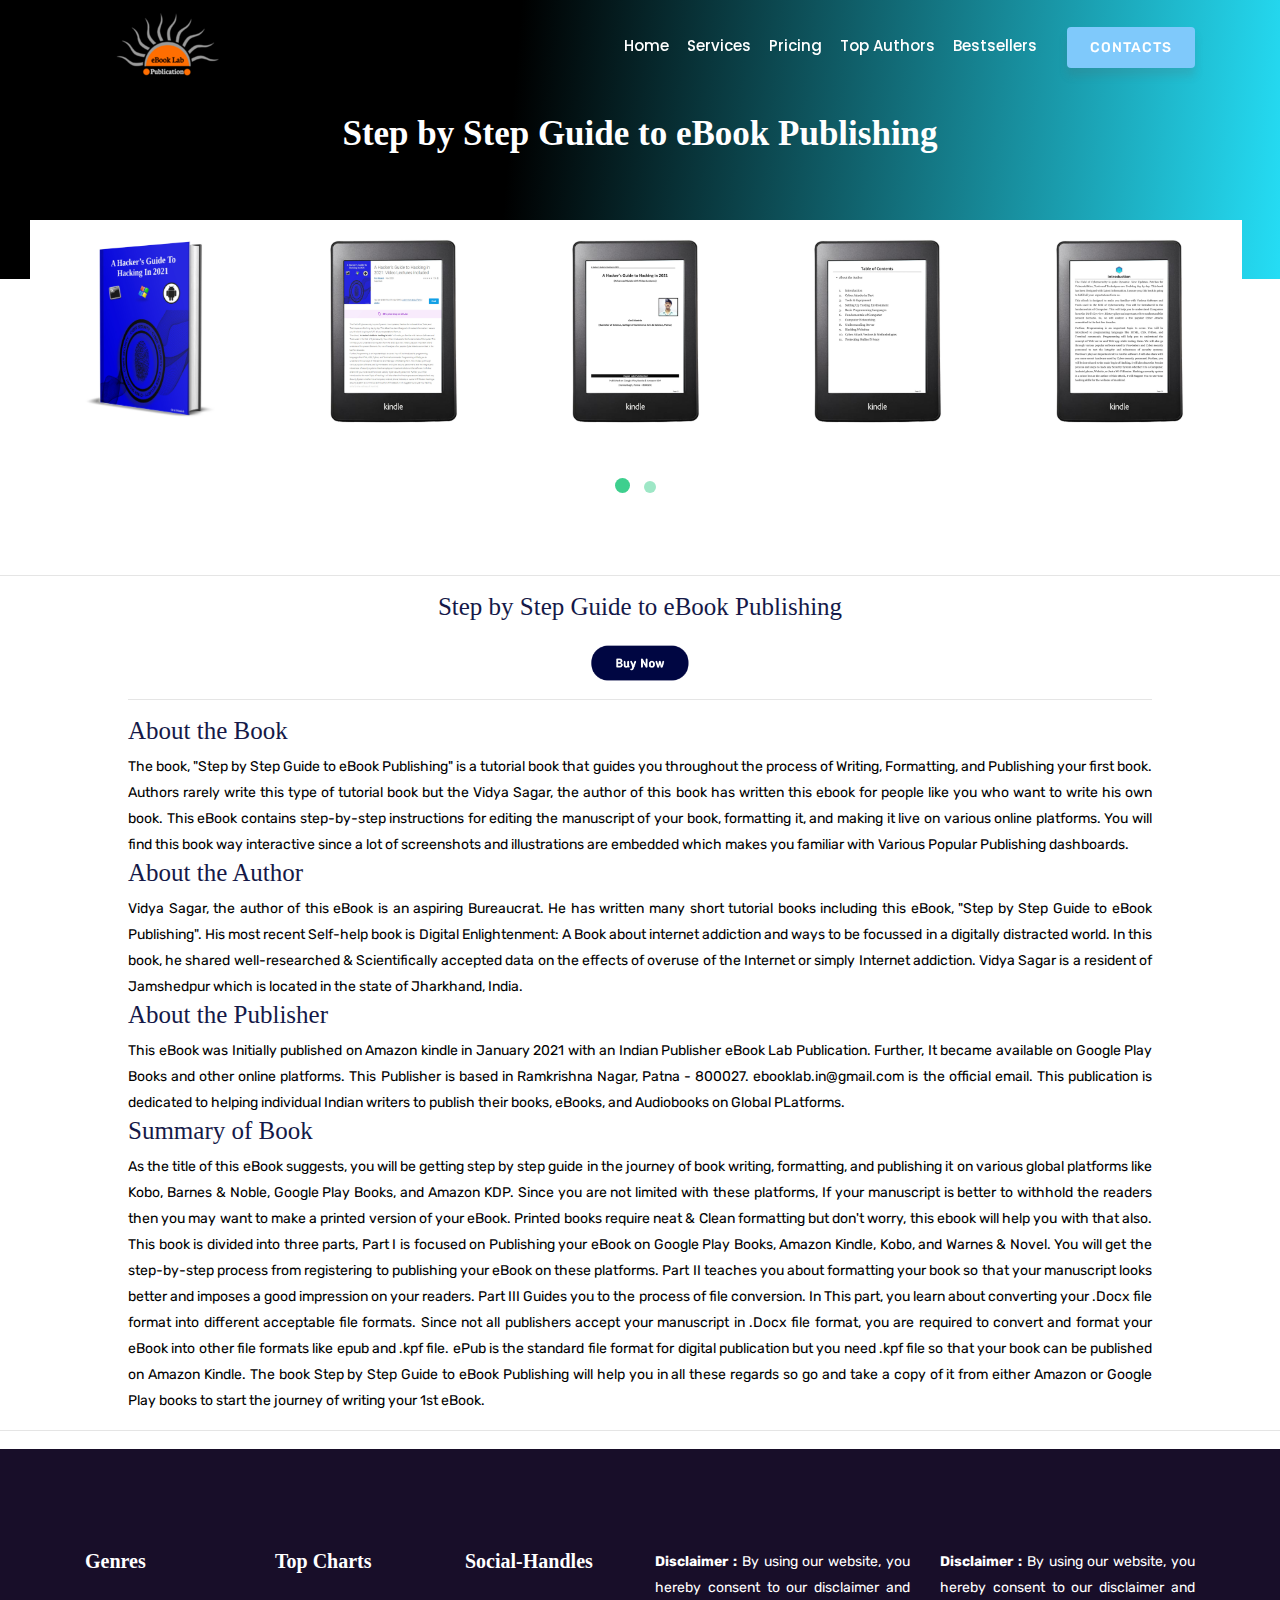
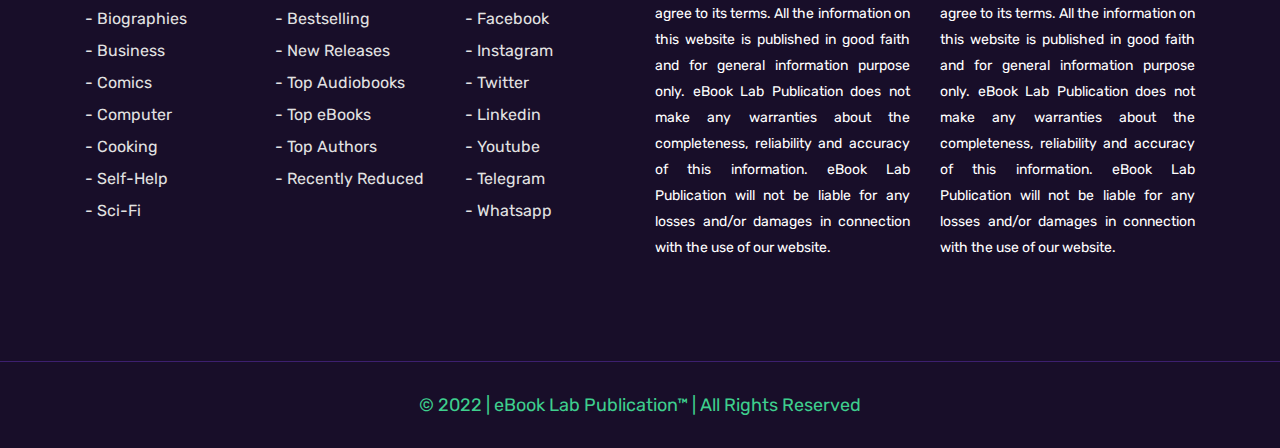
==== Guide_to_Publishing.html @ da1e04d0 "Update Guide_to_Publishing.html" ====
<!DOCTYPE html>
<html lang="en">
	<head>
		<!-- Required meta tags -->
		<meta charset="utf-8">
		<meta name="viewport" content="width=device-width, initial-scale=1, shrink-to-fit=no">
		<meta name="description" content="Step by Step Guide to eBook Publishing is written by Vidya Sagar who is an Aspiring Bureaucrat. This eBook will Guide to format and Publish your eBook">
		<meta name="keywords" content="Publishing, eBook Publishing, Kindle Direct Publishing,Docx to epub, eBook Formatting, book Publishing, Google Play Books Publishing ebooklab.in, www.ebooklab.in, ebooklab.com, www.ebooklab.com">
		<meta name="viewport" content="width=device-width, initial-scale=1, maximum-scale=1">
		<meta name="author" content="Orsi Manish">
		<title>Step by Step Guide to eBook Publishing</title>
		
		<!--====== Favicon Icon ======-->
		<link rel="shortcut icon" href="www.ebooklab.in/img/icon.png" type="image/png">
		<!-- Bootstrap CSS -->
		<link rel="stylesheet" href="css/bootstrap.min.css">
		<link rel="stylesheet" href="css/animate.css">
		<link rel="stylesheet" href="css/LineIcons.css">
		<link rel="stylesheet" href="css/owl.carousel.css">
		<link rel="stylesheet" href="css/owl.theme.css">
		<link rel="stylesheet" href="css/magnific-popup.css">
		<link rel="stylesheet" href="css/nivo-lightbox.css">
		<link rel="stylesheet" href="css/main.css">
		<link rel="stylesheet" href="css/responsive.css">
		
		<script type='application/ld+json'>
			{
				"@context": "http://schema.org",
				"@type": "Book",
				"additionalType": "Product",
				"name": "Step by Step Guide to eBook Publishing",
				"url": "https://www.ebooklab.in/Guide_to_Publishing.html",
				"image": "https://www.ebooklab.in/img/showcase/eBook_Publishing_1.jpg",
				"description": "Step by Step Guide to eBook Publishing is written by Vidya Sagar who is an Aspiring Bureaucrat. This eBook will Guide to format and Publish your eBooks",
			
					"author": {
			     		 "@type": "Person",
			         		 "name": "Vidya Sagar"
			  		     
			 		     },
			
					"publisher": {
			     		 "@type": "organization",
			         		 "name": "eBook Lab Publication"
			  		     
			 		     },
			
				"aggregateRating": {
					"@type": "AggregateRating",
					"ratingValue": "4.8",
					"reviewCount": "27"
				},
			
			
				"offers": {
					"@type": "Offer",
					"priceCurrency": "INR",
					"price": "49",
					 "url": "https://www.ebooklab.in/Guide_to_Publishing.html",
					"itemCondition": "New",
					"availability": "InStock"
				}
			}
							
		</script>
		
		<!-- Load Facebook SDK for JavaScript -->
		<div id="fb-root"></div>
		<script async defer src="https://connect.facebook.net/en_US/sdk.js#xfbml=1&version=v2.6"></script>
		<!-- Global site tag (gtag.js) - Google Analytics -->
		<script async src="https://www.googletagmanager.com/gtag/js?id=G-4EG5M054F0"></script>
		<script>
			window.dataLayer = window.dataLayer || [];
			function gtag(){dataLayer.push(arguments);}
			gtag('js', new Date());
			
			gtag('config', 'G-4EG5M054F0');
		</script>
		
	</head>
	
	<body>
		<!-- Header Section Start -->
		<header id="home" class="hero-area">
			<div class="overlay">
				<span></span>
				<span></span>
			</div>
			<nav class="navbar navbar-expand-md bg-inverse fixed-top scrolling-navbar">
				<div class="container">
					<a href="index.html" class="navbar-brand"><img src="img/logo.png" alt="logo"></a>       
					<button class="navbar-toggler" type="button" data-toggle="collapse" data-target="#navbarCollapse" aria-controls="navbarCollapse" aria-expanded="false" aria-label="Toggle navigation">
					<i class="lni-menu"></i>
					</button>
					<div class="collapse navbar-collapse" id="navbarCollapse">
						<ul class="navbar-nav mr-auto w-100 justify-content-end">
							<li class="nav-item">
								<a class="nav-link page-scroll" href="https://www.ebooklab.in">Home</a>
							</li>
							<li class="nav-item">
								<a class="nav-link page-scroll" href="https://www.ebooklab.in/#features">Services</a>
							</li>
							<li class="nav-item">
								<a class="nav-link page-scroll" href="https://www.ebooklab.in#pricing">Pricing</a>
							</li>
							<li class="nav-item">
								<a class="nav-link page-scroll" href="https://www.ebooklab.in#team">Top Authors</a>
							</li>
							<li class="nav-item">
								<a class="nav-link page-scroll" href="https://www.ebooklab.in#blog">Bestsellers</a>
							</li>
							<li class="nav-item">
								<a class="btn btn-singin" href="https://wa.me/+918544307479?text=Hello%20eBook%20Lab%20Publication,%20I%20am%20From%20Your%20Website...">Contacts</a>
							</li>
						</ul>
					</div>
				</div>
			</nav>
		</header>
		<!-- Header Section End --> 
		<!-- Recent Showcase Section Start -->
		<section id="showcase">
			<div class="container-fluid right-position">
				<!-- Start Row -->
				<div class="row gradient-bg">
					<div class="col-lg-12">
						<div class="showcase-text section-header text-center">
							<div>
								<h2 class="section-title">Step by Step Guide to eBook Publishing</h2>
								<div class="desc-text">
									
								</div>
							</div>
						</div>
					</div>
				</div>
				<!-- End Row -->
				<!-- Start Row -->
				<div class="row justify-content-center showcase-area">
					<div class="col-lg-12 col-md-12 col-xs-12 pr-0">
						<div class="showcase-slider owl-carousel">
							<div class="item">
								<div class="screenshot-thumb">
									<img src="img/showcase/Hackers_Guide_to_Hacking_1.jpg" class="img-fluid" alt="A Hacker's Guide to Hacking" />
								</div>
							</div>
							<div class="item">
								<div class="screenshot-thumb">
									<img src="img/showcase/Hackers_Guide_to_Hacking_2.jpg" class="img-fluid" alt="A Hacker's Guide to hacking" />
								</div>
							</div>
							<div class="item">
								<div class="screenshot-thumb">
									<img src="img/showcase/Hackers_Guide_to_Hacking_3.jpg" class="img-fluid" alt="A Hacker's Guide to Hacking" />
								</div>
							</div>
							<div class="item">
								<div class="screenshot-thumb">
									<img src="img/showcase/Hackers_Guide_to_Hacking_4.jpg" class="img-fluid" alt="A Hacker's Guide to Hacking" />
								</div>
							</div>
							<div class="item">
								<div class="screenshot-thumb">
									<img src="img/showcase/Hackers_Guide_to_Hacking_5.jpg" class="img-fluid" alt="A Hacker's Guide to hacking" />
								</div>
							</div>
							<div class="item">
								<div class="screenshot-thumb">
									<img src="img/showcase/Hackers_Guide_to_Hacking_6.jpg" class="img-fluid" alt="A Hacker's Guide to hacking" />
								</div>
							</div>
						</div>
					</div>
				</div>
				<!-- End Row -->
			</div>
		</section>
		<!-- Recent Showcase Section End --> 
		<hr/>
		<div style="width:80%; text-align:justify; margin: auto;">
			<h1 style="text-align:center; margin: auto; font-size: 25px;">Step by Step Guide to eBook Publishing</h1>
			<br/>
			<div align="center"> <a href="https://play.google.com/store/books/details/Orsi_Manish_A_Hacker_s_Guide_to_Hacking_in_2021?id=BSwLEAAAQBAJ"><img  width="100" src="img/Buy_Now.png" class="img-fluid" alt="A Hacker's Guide to Hacking in 2021"></a></div>
			<hr/>
			<h3>About the Book</h3>
			<p>The book, "Step by Step Guide to eBook Publishing" is a tutorial book that guides you throughout the process of Writing, Formatting, and Publishing your first book. Authors rarely write this type of tutorial book but the Vidya Sagar, the author of this book has written this ebook for people like you who want to write his own book. This eBook contains step-by-step instructions for editing the manuscript of your book, formatting it, and making it live on various online platforms. You will find this book way interactive since a lot of screenshots and illustrations are embedded which makes you familiar with Various Popular Publishing dashboards.</p>
			<h3>About the Author</h3>
			<p>Vidya Sagar, the author of this eBook is an aspiring Bureaucrat. He has written many short tutorial books including this eBook, "Step by Step Guide to eBook Publishing". His most recent Self-help book is Digital Enlightenment: A Book about internet addiction and ways to be focussed in a digitally distracted world. In this book, he shared well-researched & Scientifically accepted data on the effects of overuse of the Internet or simply Internet addiction. Vidya Sagar is a resident of Jamshedpur which is located in the state of Jharkhand, India.</p>
			<h3>About the Publisher</h3>
			<p>This eBook was Initially published on Amazon kindle in January 2021 with an Indian Publisher eBook Lab Publication. Further, It became available on Google Play Books and other online platforms. This Publisher is based in Ramkrishna Nagar, Patna - 800027. ebooklab.in@gmail.com is the official email. This publication is dedicated to helping individual Indian writers to publish their books, eBooks, and Audiobooks on Global PLatforms.</p>
			<h3>Summary of Book</h3>
			<p>As the title of this eBook suggests, you will be getting step by step guide in the journey of book writing, formatting, and publishing it on various global platforms like Kobo, Barnes & Noble, Google Play Books,  and Amazon KDP. Since you are not limited with these platforms, If your manuscript is better to withhold the readers then you may want to make a printed version of your eBook. Printed books require neat & Clean formatting but don't worry, this ebook will help you with that also. This book is divided into three parts, Part I is focused on Publishing your eBook on Google Play Books, Amazon Kindle, Kobo, and Warnes & Novel. You will get the step-by-step process from registering to publishing your eBook on these platforms. Part II teaches you about formatting your book so that your manuscript looks better and imposes a good impression on your readers. Part III Guides you to the process of file conversion. In This part, you learn about converting your .Docx file format into different acceptable file formats. Since not all publishers accept your manuscript in .Docx file format, you are required to convert and format your eBook into other file formats like epub and .kpf file. ePub is the standard file format for digital publication but you need .kpf file so that your book can be published on Amazon Kindle. The book Step by Step Guide to eBook Publishing will help you in all these regards so go and take a copy of it from either Amazon or Google Play books to start the journey of writing your 1st eBook.</p>
		</div>
		<hr/>
		<table border="0px" style="width: 100%;">
			<tbody>
				<tr>
					<th>
						<div class="fb-comments" data-href="https://www.ebooklab.in/Hackers_Guide_to_Hacking.html" data-numposts="3" data-width="100%"></div>
					</th>
				</tr>
			</tbody>
		</table>
		<!-- Footer Section Start -->
		<footer>
			<!-- Footer Area Start -->
			<section id="footer-Content">
				<div class="container">
					<!-- Start Row -->
					<div class="row">
						<!-- Start Col -->
						<div class="col-lg-2 col-md-6 col-sm-6 col-xs-6 col-mb-12">
							<div class="widget">
								<h3 class="block-title">Genres</h3>
								<ul class="menu">
									<li><a href="#">- Biographies</a></li>
									<li><a href="#">- Business</a></li>
									<li><a href="#">- Comics</a></li>
									<li><a href="#">- Computer</a></li>
									<li><a href="#">- Cooking</a></li>
									<li><a href="#">- Self-Help</a></li>
									<li><a href="#">- Sci-Fi</a></li>
								</ul>
							</div>
						</div>
						<!-- End Col -->
						<!-- Start Col -->
						<div class="col-lg-2 col-md-6 col-sm-6 col-xs-6 col-mb-12">
							<div class="widget">
								<h3 class="block-title">Top Charts</h3>
								<ul class="menu">
									<li><a href="#">- Bestselling</a></li>
									<li><a href="#">- New Releases</a></li>
									<li><a href="#">- Top Audiobooks</a></li>
									<li><a href="#">- Top eBooks</a></li>
									<li><a href="#">- Top Authors</a></li>
									<li><a href="#">- Recently Reduced</a></li>
								</ul>
							</div>
						</div>
						<!-- End Col -->
						<!-- Start Col -->
						<div class="col-lg-2 col-md-6 col-sm-6 col-xs-6 col-mb-12">
							<div class="widget">
								<h3 class="block-title">Social-Handles</h3>
								<ul class="menu">
									<li><a href="#">- Facebook</a></li>
									<li><a href="#">- Instagram</a></li>
									<li><a href="#">- Twitter</a></li>
									<li><a href="#">- Linkedin</a></li>
									<li><a href="#">- Youtube</a></li>
									<li><a href="#">- Telegram</a></li>
									<li><a href="https://wa.me/+918544307479?text=Hello%20eBook%20Lab%20Publication,%20I%20am%20From%20Your%20Website...">- Whatsapp</a></li>
								</ul>
							</div>
						</div>
						<!-- End Col -->
						<!-- Start Col -->
						
						
						
						<div class="col-lg-3 col-md-6 col-sm-6 col-xs-6 col-mb-12">
							<div class="footer-logo">
								
							

								<p style="text-align: justify; color:white;"> <strong>Disclaimer :</strong> By using our website, you hereby consent to our disclaimer and agree to its terms. All the information on this website is published in good faith and for general information purpose only. eBook Lab Publication does not make any warranties about the completeness, reliability and accuracy of this information. eBook Lab Publication will not be liable for any losses and/or damages in connection with the use of our website.</p>
								
							</div>
						</div>
						<!-- End Col -->
						
						<div class="col-lg-3 col-md-6 col-sm-6 col-xs-6 col-mb-12">
							<div class="footer-logo">
								
							

							<p style="text-align: justify; color:white;"> <strong>Disclaimer :</strong> By using our website, you hereby consent to our disclaimer and agree to its terms. All the information on this website is published in good faith and for general information purpose only. eBook Lab Publication does not make any warranties about the completeness, reliability and accuracy of this information. eBook Lab Publication will not be liable for any losses and/or damages in connection with the use of our website.</p>
								
							</div>
						</div>
						<!-- End Col -->
						
					</div>
					<!-- End Row -->
				</div>
				<!-- Copyright Start  -->
				<div class="copyright">
					<div class="container">
						<!-- Star Row -->
						<div class="row">
							<div class="col-md-12">
								<div class="site-info text-center">
									<p>© 2022 | eBook Lab Publication™ | All Rights Reserved</p>
								</div>
							</div>
							<!-- End Col -->
						</div>
						<!-- End Row -->
					</div>
				</div>
				<!-- Copyright End -->
			</section>
			<!-- Footer area End -->
		</footer>
		<!-- Footer Section End --> 
		<!-- Go To Top Link -->
		<a href="#" class="back-to-top">
		<i class="lni-chevron-up"></i>
		</a> 
		<!-- Preloader -->
		<div id="preloader">
			<div class="loader" id="loader-1"></div>
		</div>
		<!-- End Preloader -->
		<!-- jQuery first, then Tether, then Bootstrap JS. -->
		<script src="js/jquery-min.js"></script>
		<script src="js/popper.min.js"></script>
		<script src="js/bootstrap.min.js"></script>
		<script src="js/owl.carousel.js"></script>      
		<script src="js/jquery.nav.js"></script>    
		<script src="js/scrolling-nav.js"></script>    
		<script src="js/jquery.easing.min.js"></script>     
		<script src="js/nivo-lightbox.js"></script>     
		<script src="js/jquery.magnific-popup.min.js"></script>     
		<script src="js/main.js"></script>
	</body>
</html>
---- css/main.css ----
/*
Theme Name:       eBook Lab Publication
Author:          Orsi Manish
Author URI:       https://www.ebooklab.in
Text Domain:     eBook Lab Publication
Domain Path:      /languages/
*/
/* ==========================================================================
   IMPORT GOOGLE FONTS
   ========================================================================== */
@import url("https://fonts.googleapis.com/css?family=Rubik:400,400i,500");
@import url("https://fonts.googleapis.com/css?family=Poppins:400,500,600");
/* ==========================================================================
   GENERAL
   ========================================================================== */
body {
  font-family: 'Rubik', sans-serif;
  color: #a0a6ad;
  font-size: 14px;
  font-weight: 400;
  background: #fff;
  overflow-x: hidden; }

html {
  overflow-x: hidden; }

p {
  font-size: 14px;
  color: #000000;
  line-height: 26px;
  margin-bottom: 0; }

a:hover, a:focus {
  color: #000; }

a {
  color: #000;
  -webkit-transition: all 0.3s ease-in-out;
  -moz-transition: all 0.3s ease-in-out;
  -o-transition: all 0.3s ease-in-out;
  transition: all 0.3s ease-in-out; }

h1, h2, h3, h4, h5 {
  font-family:  times-new-roman;
  font-size: 25px;
  font-weight: 400;
  color: #151948; }

ul {
  margin: 0;
  padding: 0; }

ul li {
  list-style: none; }

a:hover,
a:focus {
  text-decoration: none;
  outline: none; }

a:not([href]):not([tabindex]) {
  color: #fff; }

a:not([href]):not([tabindex]):focus, a:not([href]):not([tabindex]):hover {
  color: #fff; }

.bg-transparent {
  background: transparent !important; }

.bg-defult {
  background: #3c9cfd !important; }

/* ==========================================================================
   Section Title
   ========================================================================== */
.section {
  padding: 130px 0px; }

.form-control:focus {
  outline: none;
  box-shadow: none; }

.section-header {
  color: #fff;
  margin-bottom: 50px;
  text-align: center;
  position: relative; }

.section-header .section-title {
  font-size: 35px;
  margin-bottom: 12px;
  font-weight: 600;
  position: relative;
  line-height: 30px; }

.section-header .desc-text p {
  font-size: 18px;
  color: #5e629c;
  line-height: 26px;
  margin-bottom: 0; }

/* ==========================================================================
   Buttons
   ========================================================================== */
.btn {
  font-size: 14px;
  padding: 10px 30px;
  border-radius: 4px;
  font-family: 'Rubik', sans-serif;
  letter-spacing: 1px;
  font-weight: 500;
  color: #fff;
  border: none;
  text-transform: uppercase;
  -webkit-transition: all 0.3s ease-in-out;
  -moz-transition: all 0.3s ease-in-out;
  -o-transition: all 0.3s ease-in-out;
  transition: all 0.3s ease-in-out;
  display: inline-block; }

.btn:focus,
.btn:active {
  box-shadow: none;
  outline: none; }

.btn-common {
  background-color: #3ecf8e;
  position: relative;
  z-index: 1;
  box-shadow: 0px 8px 9px 0px rgba(96, 94, 94, 0.17);
  width: 160px;
  height: 50px;
  padding: 14px 15px; }

.btn-common:hover {
  color: #fff;
  transform: translateY(-2px); }

.btn-light-bg {
  background-color: #ff704f; }

.btn-border {
  border-style: solid;
  border-width: 1px;
  cursor: pointer;
  background-color: transparent;
  border-color: #3ecf8e;
  color: #3ecf8e;
  width: 160px;
  height: 50px;
  padding: 14px 15px; }

.btn-border:hover {
  box-shadow: 0px 8px 9px 0px rgba(96, 94, 94, 0.17);
  transform: translateY(-2px); }

.btn-border-filled {
  cursor: pointer;
  background-color: #3ecf8e;
  border: 1px solid #3ecf8e;
  color: #fff;
  box-shadow: 0px 8px 9px 0px rgba(96, 94, 94, 0.17);
  width: 180px;
  height: 50px;
  padding: 15px 15px; }

.btn-border-filled:hover {
  color: #fff;
  background-color: transparent;
  border-color: #fff;
  transform: translateY(-2px); }

.btn-lg {
  padding: 14px 33px;
  text-transform: uppercase;
  font-size: 16px; }

.btn-rm {
  color: #3c9cfd;
  padding: 10px 0;
  text-transform: capitalize;
  font-size: 16px; }

.btn-rm i {
  vertical-align: middle; }

.btn-singin {
  background: #7fc9fb;
  color: #fff;
  padding: 10px 23px;
  margin-left: 30px;
  box-shadow: 0px 8px 9px 0px rgba(96, 94, 94, 0.17); }

.btn-singin:hover,
.btn-singin:active,
.btn-singin:focus {
  color: #fff;
  box-shadow: 0px 0px 0px 0px rgba(96, 94, 94, 0.17); }

.btn-light-singin:hover,
.btn-light-singin:active,
.btn-light-singin:focus {
  color: #fff;
  box-shadow: 0px 0px 0px 0px rgba(96, 94, 94, 0.17); }

.btn-apple {
  border-width: 2px;
  border-color: #3c96ff;
  border-style: solid;
  background: linear-gradient(to right, #3c96ff 0%, #2dfbff 100%);
  -webkit-background-clip: text;
  -webkit-text-fill-color: transparent;
  transition: all 0.3s ease-in-out;
  -moz-transition: all 0.3s ease-in-out;
  -webkit-transition: all 0.3s ease-in-out;
  -o-transition: all 0.3s ease-in-out; }

.btn-apple i {
  background: linear-gradient(to right, #3c96ff 0%, #2dfbff 100%);
  -webkit-background-clip: text;
  -webkit-text-fill-color: transparent; }

.btn-apple:hover,
.btn-apple:active,
.btn-apple:focus {
  background: linear-gradient(to right, #3c96ff 0%, #2dfbff 100%) !important;
  -webkit-background-clip: text !important;
  -webkit-text-fill-color: transparent !important; }

button:focus {
  outline: none !important; }

.btn-border-fill {
  background: #fff;
  border-color: #fff;
  color: #3c9cfd; }

.btn-subtitle {
  color: #191c1e;
  font-family: 'Poppins', sans-serif;
  background: #dbecff;
  text-align: center;
  border-radius: 30px;
  padding: 6px 30px;
  text-transform: uppercase;
  font-weight: 700;
  margin-bottom: 20px;
  font-size: 14px; }

.clear {
  clear: both; }

.mt {
  margin-top: 80px; }

.mt-30 {
  margin-top: 30px; }

.mb-30 {
  margin-bottom: 30px; }

.pt-30 {
  padding-top: 30px; }

.pb-30 {
  padding-bottom: 30px; }

.pt-70 {
  padding-top: 70px; }

.mb-50 {
  margin-bottom: 50px; }

.padding-0 {
  padding: 0; }

.pr-20 {
  padding-right: 20px; }

.pl-20 {
  padding-left: 20px; }

.pl-70 {
  padding-left: 70px; }

.pr-70 {
  padding-right: 70px; }

/* Preloader */
#preloader {
  position: fixed;
  top: 0;
  left: 0;
  right: 0;
  bottom: 0;
  background-color: #fff;
  z-index: 9999999; }

.loader {
  top: 50%;
  width: 50px;
  height: 50px;
  border-radius: 100%;
  position: relative;
  margin: 0 auto; }

#loader-1:before, #loader-1:after {
  content: "";
  position: absolute;
  top: -10px;
  left: -10px;
  width: 100%;
  height: 100%;
  border-radius: 100%;
  border: 7px solid transparent;
  border-top-color: #3c9cfd; }

#loader-1:before {
  z-index: 100;
  animation: spin 2s infinite; }

#loader-1:after {
  border: 7px solid #fafafa; }

@keyframes spin {
  0% {
    -webkit-transform: rotate(0deg);
    -ms-transform: rotate(0deg);
    -o-transform: rotate(0deg);
    transform: rotate(0deg); }
  100% {
    -webkit-transform: rotate(360deg);
    -ms-transform: rotate(360deg);
    -o-transform: rotate(360deg);
    transform: rotate(360deg); } }

/* ========================================================================== 
   Scroll To Up 
   ========================================================================== */
.back-to-top {
  display: none;
  position: fixed;
  bottom: 18px;
  right: 15px;
  width: 45px;
  height: 45px;
  line-height: 50px;
  cursor: pointer;
  text-align: center;
  border-radius: 4px;
  background: #5533ff;
  background: linear-gradient(95deg, #5533ff 40%, #25ddf5 100%);
  box-shadow: 0px 8px 9px 0px rgba(96, 94, 94, 0.17);
  z-index: 9999999; }

.back-to-top i {
  color: #fff;
  font-size: 20px;
  -webkit-transition: all 0.3s ease-in-out;
  -moz-transition: all 0.3s ease-in-out;
  -o-transition: all 0.3s ease-in-out;
  transition: all 0.3s ease-in-out; }

/* ==========================================================================
   Navbar Style
   ========================================================================== */
.logo-menu a {
  font-size: 20px;
  color: #fff; }

.menu-bg {
  background: #5533ff;
  background: linear-gradient(95deg, #000000 40%, #25ddf5 100%) !important;
  box-shadow: 0 0 7px 1px rgba(0, 0, 0, 0.1);
  z-index: 9999;
  padding: 5px;
  -webkit-transition: all 0.5s ease-in-out;
  transition: all 0.5s ease-in-out; }

.menu-bg .menu-button {
  top: 0; }

.menu-bg .menu-button:hover {
  cursor: pointer;
  color: #3c9cfd; }

.menu-bg .logo-menu a {
  color: #3c9cfd; }

.menu-bg .navbar-nav .nav-link {
  color: #ffffff !important; }

.menu-bg .navbar-nav .nav-link:hover {
  color: #ffffff !important; }

.menu-bg .navbar-nav .active {
  color: #ffffff !important; }

.navbar-expand-md .navbar-nav .nav-link {
  color: #fff;
  font-size: 16px;
  padding: 8px 0px;
  margin-left: 26px;
  font-family: 'Poppins', sans-serif;
  position: relative;
  font-weight: 500; }

.navbar-expand-md .navbar-nav .nav-link:before {
  content: '';
  position: absolute;
  bottom: 0;
  left: 0;
  width: 0;
  height: 2px;
  background: #ffffff;
  -webkit-transition: 0.3s;
  -moz-transition: 0.3s;
  transition: 0.3s; }

.navbar-expand-md .navbar-nav .active::before,
.navbar-expand-md .navbar-nav .nav-link:hover::before {
  width: 100%; }

.navbar-brand {
  color: #fff; }

.navbar-expand-md .navbar-nav .nav-link:focus,
.navbar-expand-md .navbar-nav .nav-link:hover,
.navbar-expand-md .navbar-nav .nav-link:hover:before {
  color: #ffffff; }

.navbar-expand-md .navbar-nav .active > .nav-link,
.navbar-expand-md .navbar-nav .nav-link.active,
.navbar-expand-md .navbar-nav .nav-link.active:before,
.navbar-expand-md .navbar-nav .nav-link.open,
.navbar-expand-md .navbar-nav .open > .nav-link {
  color: #ffffff; }

.navbar-expand-md .navbar-toggler {
  background: transparent;
  border: 1px solid #fff;
  border-radius: 3px;
  margin: 5px;
  cursor: pointer;
  float: right; }

.navbar-expand-md .navbar-toggler i {
  color: #fff !important; }

.navbar-expand-md .navbar-toggler:focus {
  outline: none; }

/* ==========================================================================
   Hero Area
   ========================================================================== */
.hero-area {
  position: relative; }
  .hero-area .overlay {
    position: absolute;
    width: 100%;
    height: 100%;
    top: 0px;
    left: 0px;
    background: #5533ff;
    background: linear-gradient(95deg, #000000 40%, #25ddf5 100%);
    -webkit-transform: skewY(-12deg);
    transform: skewY(-12deg);
    -webkit-transform-origin: 0;
    transform-origin: 0;
    z-index: -12; }
    .hero-area .overlay :nth-child(1) {
      width: 33.33333%;
      width: calc(100% / 2);
      top: 0;
      left: 16.66666%;
      left: calc(calc(100% / 3) / 2);
      right: auto;
      background: #5533ff;
      background: linear-gradient(95deg, #000000 40%, #000000 100%);
      height: 0px; }
    .hero-area .overlay :nth-child(2) {
      width: 33.33333%;
      width: calc(100% /3);
      bottom: 0;
      background: #5533ff;
      background: linear-gradient(95deg, #5533ff 40%, #25ddf5 100%);
      position: absolute;
      height: 0px;
      left: 3%; }
  .hero-area .contents {
    padding: 220px 0; }
    .hero-area .contents h2 {
      color: #fff;
      font-size: 38px;
      font-weight: 600;
      line-height: 60px;
      margin-bottom: 20px; }
    .hero-area .contents p {
      color: #fff;
      font-size: 18px;
      line-height: 26px; }
    .hero-area .contents .btn {
      margin-top: 40px;
      margin-right: 20px;
      text-transform: uppercase;
      width: 180px;
      height: 50px;
      padding: 15px 15px; }
    .hero-area .contents .btn-border {
      border: 1px solid #fff;
      color: #3ecf8e !important;
      -webkit-box-shadow: 0 4px 6px rgba(50, 50, 93, 0.11), 0 1px 3px rgba(0, 0, 0, 0.08);
      box-shadow: 0 4px 6px rgba(50, 50, 93, 0.11), 0 1px 3px rgba(0, 0, 0, 0.08);
      width: 180px;
      height: 50px;
      padding: 15px 15px;
      background: #fff; }
      .hero-area .contents .btn-border:hover {
        background: #fff;
        color: #3ecf8e; }
  .hero-area .intro-img {
    padding: 120px 0 0px; }
    .hero-area .intro-img img {
      display: block;
      height: auto;
      max-width: 100%; }

/* ==========================================================================
   About 
   ========================================================================== */
#services .services-item {
  padding: 60px 30px;
  border: 1px solid #ddd;
  -moz-transition: all .8s ease;
  -webkit-transition: all .8s ease;
  transition: all .8s ease; }
  #services .services-item:hover {
    border: 1px solid #3ecf8e;
    box-shadow: 0px 0px 25px 0px rgba(95, 95, 95, 0.24);
    -moz-transition: all .4s ease;
    -webkit-transition: all .4s ease;
    transition: all .4s ease; }
  #services .services-item .icon {
    background: #e3fff2;
    width: 110px;
    height: 110px;
    margin: 0px auto;
    margin-bottom: 0px;
    text-align: center;
    display: block;
    border-radius: 50%;
    position: relative;
    margin-bottom: 25px; }
  #services .services-item .icon i {
    font-size: 40px;
    color: #3ecf8e;
    position: absolute;
    left: 0;
    right: 0;
    top: 30%; }
  #services .services-item h4 {
    font-size: 20px;
    font-weight: 600;
    color: #151948;
    margin-bottom: 15px; }
  #services .services-item p {
    font-size: 16px;
    margin-bottom: 10px;
    color: #5e629c; }

/* ==========================================================================
   business-plan Section 
   ========================================================================== */
#business-plan {
  padding-bottom: 130px; }
  #business-plan .container-fluid {
    padding-right: 30px;
    padding-left: 30px; }
  #business-plan .business-item-info {
    margin-top: 60px; }
    #business-plan .business-item-info h3 {
      font-size: 35px;
      font-weight: 600;
      margin-bottom: 25px; }
    #business-plan .business-item-info p {
      font-size: 16px;
      margin-bottom: 20px; }

/* ==========================================================================
   Features 
   ========================================================================== */
#features {
  background: #f9f9f9; }
  #features .featured-bg {
    background: #fff; }
  #features .featured-border1 {
    border-bottom: 1px solid #ededed;
    border-right: 1px solid #ededed; }
  #features .featured-border2 {
    border-bottom: 1px solid #ededed; }
  #features .featured-border3 {
    border-right: 1px solid #ededed; }
  #features .feature-item {
    padding: 30px;
    overflow: hidden;
    -moz-transition: all .8s ease;
    -webkit-transition: all .8s ease;
    transition: all .8s ease; }
    #features .feature-item .feature-icon {
      background: #e3fff2;
      width: 100px;
      height: 100px;
      margin: 0px auto;
      margin-top: 0px;
      margin-right: auto;
      margin-bottom: 0px;
      margin-bottom: 0px;
      margin-bottom: 0px;
      text-align: center;
      display: block;
      border-radius: 50%;
      position: relative;
      margin-right: 30px;
      border: 1px solid #3ecf8e;
      margin-top: 12px; }
      #features .feature-item .feature-icon i {
        font-size: 40px;
        color: #3ecf8e;
        position: absolute;
        left: 0;
        right: 0;
        top: 32%; }
    #features .feature-item h4 {
      font-size: 20px;
      font-weight: 600;
      margin-bottom: 20px; }
    #features .feature-item p {
      font-size: 16px;
      display: block; }
    #features .feature-item:hover {
      box-shadow: 0px 0px 25px 0px rgba(95, 95, 95, 0.24);
      -moz-transition: all .8s ease;
      -webkit-transition: all .8s ease;
      transition: all .8s ease; }
    #features .feature-item:hover .feature-icon {
      background: #3ecf8e;
      -moz-transition: all .8s ease;
      -webkit-transition: all .8s ease;
      transition: all .8s ease; }
    #features .feature-item:hover .feature-icon i {
      color: #fff;
      -moz-transition: all .8s ease;
      -webkit-transition: all .8s ease;
      transition: all .8s ease; }

/* ==========================================================================
   Features 
   ========================================================================== */
#download-app {
  padding-bottom: 100px; }
  #download-app .download-info {
    padding-top: 30px; }
    #download-app .download-info h3 {
      font-size: 35px;
      font-weight: 600;
      margin-bottom: 20px;
      line-height: 44px; }
    #download-app .download-info p {
      font-size: 16px;
      display: block;
      margin-bottom: 35px; }
    #download-app .download-info .downlaod-btn {
      padding-bottom: 50px;
      border-bottom: 1px solid #ff704f;
      margin-bottom: 40px; }
    #download-app .download-info .downlaod-btn a.play-store {
      font-size: 12px;
      box-shadow: 0px 10px 20px 2px rgba(255, 112, 79, 0.24);
      border-radius: 35px;
      text-transform: inherit;
      text-align: left;
      padding: 15px 80px;
      width: 195px;
      height: 65px;
      line-height: 18px;
      margin-right: 35px;
      background: #ff704f;
      background-position-x: left;
      background-position-y: center;
      background-position: 20%; }
    #download-app .download-info .downlaod-btn a {
      position: relative; }
    #download-app .download-info .downlaod-btn a.play-store span {
      font-size: 15px;
      font-weight: 500; }
    #download-app .download-info .downlaod-btn a.play-store i {
      position: absolute;
      left: 40px;
      font-size: 28px;
      color: #fff;
      top: 18px; }
    #download-app .download-info .downlaod-btn a.ios-store i {
      position: absolute;
      left: 40px;
      font-size: 28px;
      color: #000;
      top: 18px; }
    #download-app .download-info .downlaod-btn a.ios-store {
      border: 1px solid #ff704f;
      color: #151948;
      font-size: 12px;
      box-shadow: 0px 10px 20px 2px rgba(255, 112, 79, 0.24);
      border-radius: 35px;
      text-transform: inherit;
      text-align: left;
      padding: 15px 80px;
      width: 195px;
      height: 65px;
      line-height: 18px;
      margin-right: 35px;
      background: #fff;
      background-position-x: left;
      background-position-y: center;
      background-position: 20%;
      position: relative; }
    #download-app .download-info .downlaod-btn a.play-store:hover {
      color: #151948;
      -webkit-transition: all 0.8s ease-in-out;
      -moz-transition: all 0.8s ease-in-out;
      -o-transition: all 0.8s ease-in-out;
      transition: all 0.8s ease-in-out; }
    #download-app .download-info .downlaod-btn a.ios-store span {
      font-size: 15px; }
    #download-app .download-info .downlaod-btn a.ios-store:hover {
      color: #ff704f;
      -webkit-transition: all 0.8s ease-in-out;
      -moz-transition: all 0.8s ease-in-out;
      -o-transition: all 0.8s ease-in-out;
      transition: all 0.8s ease-in-out; }
  #download-app .download-statatics h3 {
    color: #151948;
    font-size: 30px;
    font-weight: 600;
    margin-bottom: 0px; }
  #download-app .download-statatics p {
    font-size: 18px;
    color: #5e629c; }

/* ==========================================================================
   Showcase 
   ========================================================================== */
#showcase {
  padding-bottom: 300px; }
  #showcase .right-position {
    position: relative; }
  #showcase .showcase-area {
    position: absolute;
    width: 97%;
    z-index: 12;
    top: 200px;
    margin: 0px auto; }
  #showcase .showcase-text h2 {
    color: #fff; }
  #showcase .showcase-text p {
    color: #fff; }
  #showcase .gradient-bg {
    background: #5533ff;
    background: linear-gradient(95deg, #000000 40%, #25ddf5 100%);
    padding: 119px 0px 80px 0px; }
  #showcase .showcase-slider .owl-controls .owl-page.active span, #showcase .showcase-slider .owl-controls.clickable .owl-page:hover span {
    filter: Alpha(Opacity=100);
    opacity: 1;
    background: #3ecf8e; }
  #showcase .showcase-slider .owl-controls .owl-page span {
    display: block;
    width: 12px;
    height: 12px;
    margin: 5px 7px;
    filter: Alpha(Opacity=50);
    opacity: 0.5;
    -webkit-border-radius: 20px;
    -moz-border-radius: 20px;
    border-radius: 20px;
    background: #3ecf8e; }
  #showcase .showcase-slider .owl-controls .active span {
    width: 15px;
    height: 15px; }
  #showcase .showcase-slider .screenshot-thumb {
    width: 100%;
    height: 100%;
    position: relative; }
    #showcase .showcase-slider .screenshot-thumb .fancy-table {
      padding-top: 72px; }
    #showcase .showcase-slider .screenshot-thumb p {
      color: #fff;
      font-size: 16px;
      font-style: italic;
      margin-bottom: 10px; }
    #showcase .showcase-slider .screenshot-thumb h5 {
      font-size: 20px;
      color: #fff;
      display: block;
      font-weight: 600; }
    #showcase .showcase-slider .screenshot-thumb .zoom-icon a {
      display: inline-block;
      margin: 8px; }
    #showcase .showcase-slider .screenshot-thumb .zoom-icon a:hover i {
      color: #000;
      -webkit-transition: all 200ms ease-in;
      -ms-transition: all 200ms ease-in;
      -moz-transition: all 200ms ease-in;
      transition: all 200ms ease-in; }
    #showcase .showcase-slider .screenshot-thumb .zoom-icon a i {
      color: #fff;
      font-size: 20px; }
  #showcase .showcase-slider .screenshot-thumb > .hover-content {
    background-color: #3ecf8e;
    opacity: 0.90;
    height: 85%;
    left: 0;
    opacity: 0;
    position: absolute;
    top: 0;
    -webkit-transition-duration: 500ms;
    -o-transition-duration: 500ms;
    transition-duration: 500ms;
    width: 83%;
    margin: 25px; }
  #showcase .showcase-slider .screenshot-thumb:hover .hover-content {
    opacity: 0.8;
    -webkit-transition-duration: 500ms;
    -o-transition-duration: 500ms;
    transition-duration: 500ms; }
  #showcase .showcase-slider .owl-wrapper-outer {
    padding: 20px 0px; }

/* ==========================================================================
   Testimonial section
   ========================================================================== */
#testimonial {
  margin-bottom: 270px;
  background: url(../img/bg/testimonial-bg.jpg) no-repeat center center;
  -webkit-background-size: cover;
  -moz-background-size: cover;
  -o-background-size: cover;
  background-size: cover; }
  #testimonial .right-position {
    position: relative; }
  #testimonial .testimonial-area {
    position: absolute;
    width: 100%;
    z-index: 12;
    top: 260px;
    margin: 0px auto; }
  #testimonial #client-testimonial {
    background-color: #fff;
    padding: 54px;
    -webkit-box-shadow: 0px 0px 25px 0px rgba(95, 95, 95, 0.24);
    -moz-box-shadow: 0px 0px 25px 0px rgba(95, 95, 95, 0.24);
    box-shadow: 0px 0px 25px 0px rgba(95, 95, 95, 0.24); }
    #testimonial #client-testimonial .content-inner p {
      font-size: 24px;
      color: #5e629c;
      font-style: italic;
      line-height: 35px; }
    #testimonial #client-testimonial .author-info {
      padding-top: 26px;
      padding-bottom: 20px; }
    #testimonial #client-testimonial .author-info h5 {
      color: #151948;
      font-size: 18px; }
    #testimonial #client-testimonial h5 span {
      font-size: 16px;
      color: #5e629c;
      font-style: italic; }
    #testimonial #client-testimonial .owl-controls .owl-buttons div.owl-prev {
      color: #3ecf8e;
      display: inline-block;
      zoom: 1;
      *display: inline;
      margin: 5px;
      font-size: 16px;
      -webkit-border-radius: 30px;
      -moz-border-radius: 30px;
      border-radius: 50px;
      background: #fff;
      filter: Alpha(Opacity=50);
      position: absolute;
      left: -20px;
      top: 48%;
      opacity: 1;
      border: 1px solid #ccc;
      width: 38px;
      height: 38px;
      padding: 8px 0px; }
    #testimonial #client-testimonial .owl-controls .owl-buttons div.owl-next {
      color: #3ecf8e;
      display: inline-block;
      zoom: 1;
      *display: inline;
      margin: 5px;
      font-size: 16px;
      -webkit-border-radius: 30px;
      -moz-border-radius: 30px;
      border-radius: 50px;
      background: #fff;
      filter: Alpha(Opacity=50);
      position: absolute;
      right: -20px;
      top: 48%;
      opacity: 1;
      border: 1px solid #ccc;
      width: 38px;
      height: 38px;
      padding: 8px 0px; }
    #testimonial #client-testimonial .owl-controls .owl-buttons div.owl-prev:hover, #testimonial #client-testimonial .owl-controls .owl-buttons div.owl-next:hover {
      color: #fff;
      background: #3ecf8e;
      border-color: #3ecf8e; }
  #testimonial .video-promo-content {
    padding-top: 0;
    padding-bottom: 300px; }
  #testimonial .video-play-button {
    position: absolute;
    z-index: 10;
    top: 30%;
    left: 50%;
    transform: translateX(-50%) translateY(-50%);
    box-sizing: content-box;
    display: block;
    width: 32px;
    height: 44px;
    /* background: #fa183d; */
    border-radius: 50%;
    padding: 18px 20px 18px 28px; }
  #testimonial .video-play-button:before {
    content: "";
    position: absolute;
    z-index: 0;
    left: 50%;
    top: 50%;
    transform: translateX(-50%) translateY(-50%);
    display: block;
    width: 100px;
    height: 100px;
    background: #fff;
    border-radius: 50%;
    animation: pulse-border 1500ms ease-out infinite; }
  #testimonial .video-play-button:after {
    content: "";
    position: absolute;
    z-index: 1;
    left: 50%;
    top: 50%;
    transform: translateX(-50%) translateY(-50%);
    display: block;
    width: 100px;
    height: 100px;
    background: #fff;
    border-radius: 50%;
    transition: all 200ms;
    opacity: 0.5; }
  #testimonial .video-play-button:hover:after {
    background-color: #28ca81; }
  #testimonial .video-play-button:hover span {
    border-left: 22px solid #fff;
    border-top: 14px solid transparent;
    border-bottom: 14px solid transparent;
    border-radius: 2px; }
  #testimonial .video-play-button span {
    display: block;
    position: relative;
    z-index: 3;
    width: 0;
    height: 0;
    border-left: 22px solid #3ecf8e;
    border-top: 14px solid transparent;
    border-bottom: 14px solid transparent;
    border-radius: 2px;
    margin-top: 8px;
    margin-left: 5px; }

@keyframes pulse-border {
  0% {
    transform: translateX(-50%) translateY(-50%) translateZ(0) scale(1);
    opacity: 1; }
  100% {
    transform: translateX(-50%) translateY(-50%) translateZ(0) scale(1.5);
    opacity: 0; } }

/* ==========================================================================
   Our Pricing 
   ========================================================================== */
#pricing .pricing-table {
  padding: 55px;
  border: 1px solid #ccc;
  -moz-transition: all .8s ease;
  -webkit-transition: all .8s ease;
  transition: all .8s ease; }
  #pricing .pricing-table h3 {
    font-size: 20px;
    color: #151948;
    font-weight: 500;
    text-transform: uppercase;
    margin-bottom: 11px; }
  #pricing .pricing-table h1 {
    color: #3ecf8e;
    font-size: 50px;
    font-weight: 500;
    position: relative;
    padding-left: 10px; }
  #pricing .pricing-table h1 span {
    font-size: 16px;
    position: absolute;
    left: 20%;
    top: 10px; }
  #pricing .pricing-table ul {
    padding-bottom: 28px; }
  #pricing .pricing-table ul li {
    font-size: 16px;
    font-weight: 400;
    color: #5e629c;
    display: block;
    line-height: 33px; }
  #pricing .pricing-table:hover {
    border: 1px solid #3ecf8e;
    box-shadow: 0px 0px 25px 0px rgba(95, 95, 95, 0.24);
    -moz-transition: all .4s ease;
    -webkit-transition: all .4s ease;
    transition: all .4s ease; }

/* ==========================================================================
   team section
   ========================================================================== */
#team .single-team {
  border: 1px solid #ddd;
  position: relative;
  -moz-transition: all .8s ease;
  -webkit-transition: all .8s ease;
  transition: all .8s ease; }
  #team .single-team img {
    width: 100%; }
  #team .single-team .team-social-icons {
    position: absolute;
    left: 0;
    right: 0;
    text-align: center;
    top: -20px; }
    #team .single-team .team-social-icons ul.social-list li {
      display: inline-block;
      width: 35px;
      height: 35px;
      border: 1px solid #ccc;
      border-radius: 50%;
      padding: 5px;
      line-height: 30px;
      margin: 4px;
      background: #fff; }
    #team .single-team .team-social-icons ul.social-list li:hover {
      background: #3ecf8e;
      -moz-transition: all .4s ease;
      -webkit-transition: all .4s ease;
      border-color: #3ecf8e;
      transition: all .4s ease; }
    #team .single-team .team-social-icons ul.social-list li:hover a {
      display: block; }
    #team .single-team .team-social-icons ul.social-list li:hover a i {
      color: #fff;
      -moz-transition: all .4s ease;
      -webkit-transition: all .4s ease;
      transition: all .4s ease; }
    #team .single-team .team-social-icons ul.social-list li a i {
      color: #3ecf8e;
      font-size: 16px; }
  #team .single-team:hover {
    box-shadow: 0px 0px 25px 0px rgba(95, 95, 95, 0.24);
    -moz-transition: all .8s ease;
    -webkit-transition: all .8s ease;
    transition: all .8s ease; }
  #team .single-team .team-details {
    padding: 45px 0px 30px 0px;
    position: relative; }
    #team .single-team .team-details h5.team-title {
      font-size: 16px;
      font-weight: 600;
      display: block;
      margin-bottom: 0; }
    #team .single-team .team-details p {
      font-size: 12px;
      color: #5e629c; }

/* ==========================================================================
   Blog section
   ========================================================================== */
.blog-hero-area {
  background: url(../img/hero-area.jpg) no-repeat;
  background-size: auto;
  background-size: cover;
  color: #fff;
  overflow: hidden;
  position: relative; }

.blog-hero-area .contents {
  padding: 160px 0 140px; }

#blog {
  background: #f9f9f9; }
  #blog .blog-item-wrapper {
    border: 1px solid #ddd;
    background-color: #fff;
    -moz-transition: all .8s ease;
    -webkit-transition: all .8s ease;
    transition: all .8s ease; }
    #blog .blog-item-wrapper:hover {
      box-shadow: 0px 0px 25px 0px rgba(95, 95, 95, 0.24);
      -moz-transition: all .8s ease;
      -webkit-transition: all .8s ease;
      transition: all .8s ease;
      border-color: #3ecf8e; }
    #blog .blog-item-wrapper:hover h3 a {
      color: #3ecf8e; }
    #blog .blog-item-wrapper .blog-item-text {
      padding: 26px 30px 30px 30px; }
    #blog .blog-item-wrapper h3 {
      font-size: 20px;
      font-weight: 600;
      line-height: 28px;
      margin-bottom: 12px; }
    #blog .blog-item-wrapper h3 a {
      color: #151948; }
    #blog .blog-item-wrapper p {
      font-size: 15px;
      line-height: 23px;
      margin-bottom: 20px; }
    #blog .blog-item-wrapper a.read-more {
      color: #3ecf8e;
      font-size: 15px;
      text-transform: uppercase;
      font-weight: 500;
      position: relative ; }
    #blog .blog-item-wrapper a.read-more i {
      color: #3ecf8e;
      font-size: 10px;
      position: absolute;
      top: 3px; }
    #blog .blog-item-wrapper .author {
      border-top: 1px solid #ddd;
      padding: 18px 30px 35px 30px; }
    #blog .blog-item-wrapper span.name a {
      color: #5e629c;
      font-size: 14px; }
    #blog .blog-item-wrapper span.name i {
      color: #3ecf8e;
      margin-right: 5px; }
    #blog .blog-item-wrapper span.date a {
      color: #5e629c;
      font-size: 14px; }
    #blog .blog-item-wrapper span.date i {
      color: #3ecf8e;
      margin-right: 5px; }

/* ==========================================================================
   Blog index2 version
   ========================================================================== */
#blog2 {
  background: #fff; }
  #blog2 .blog-item-wrapper {
    border: 1px solid #ddd;
    background-color: #fff;
    -moz-transition: all .8s ease;
    -webkit-transition: all .8s ease;
    transition: all .8s ease; }
    #blog2 .blog-item-wrapper:hover {
      box-shadow: 0px 0px 25px 0px rgba(95, 95, 95, 0.24);
      -moz-transition: all .8s ease;
      -webkit-transition: all .8s ease;
      transition: all .8s ease;
      border-color: #ff704f; }
    #blog2 .blog-item-wrapper:hover h3 a {
      color: #ff704f; }
    #blog2 .blog-item-wrapper .blog-item-text {
      padding: 26px 30px 30px 30px; }
    #blog2 .blog-item-wrapper h3 {
      font-size: 20px;
      font-weight: 600;
      line-height: 28px;
      margin-bottom: 12px; }
    #blog2 .blog-item-wrapper h3 a {
      color: #151948; }
    #blog2 .blog-item-wrapper p {
      font-size: 15px;
      line-height: 23px;
      margin-bottom: 20px; }
    #blog2 .blog-item-wrapper a.read-more {
      color: #ff704f;
      font-size: 14px;
      text-transform: uppercase;
      font-weight: 500;
      position: relative; }
    #blog2 .blog-item-wrapper a.read-more i {
      color: #ff704f;
      font-size: 10px;
      position: absolute;
      top: 3px; }
    #blog2 .blog-item-wrapper .author {
      border-top: 1px solid #ddd;
      padding: 18px 30px 35px 30px; }
    #blog2 .blog-item-wrapper span.name a {
      color: #5e629c;
      font-size: 14px; }
    #blog2 .blog-item-wrapper span.name i {
      color: #ff704f;
      margin-right: 5px; }
    #blog2 .blog-item-wrapper span.date a {
      color: #5e629c;
      font-size: 14px; }
    #blog2 .blog-item-wrapper span.date i {
      color: #ff704f;
      margin-right: 5px; }

/* ==========================================================================
   Blog single post section
   ========================================================================== */
.blog-hero-area .contents h2 {
  color: #fff;
  font-size: 52px;
  font-weight: 300;
  margin-bottom: 25px; }

#blog .blog-item-wrapper {
  -webkit-transition: transform .2s linear, -webkit-box-shadow .2s linear;
  -moz-transition: transform .2s linear, -moz-box-shadow .2s linear;
  transition: transform .2s linear, box-shadow .2s linear; }

#blog .blog-item-wrapper:hover {
  box-shadow: 0 10px 50px 0 rgba(84, 110, 122, 0.35);
  -webkit-transform: translateY(-5px);
  transform: translateY(-5px); }

#blog-single {
  padding: 80px 0;
  background: #ecf0f1; }

#blog-single .blog-post {
  background: #fff;
  overflow: hidden;
  margin-bottom: 40px; }

#blog-single .blog-post .post-thumb img {
  width: 100%; }

#blog-single .blog-post .post-content {
  padding: 30px; }

#blog-single .blog-post .post-content h3 {
  font-size: 30px;
  padding-bottom: 10px; }

#blog-single .blog-comment {
  background: #fff;
  padding: 50px 30px;
  margin-top: 30px;
  overflow: hidden; }

#blog-single .blog-comment h4 {
  font-size: 24px;
  margin-bottom: 30px; }

#blog-single .blog-comment .comment-list {
  list-style: none;
  margin: 0;
  padding: 0;
  margin-bottom: 50px; }

#blog-single .blog-comment .comment-list .the-comment {
  border-bottom: 1px solid #e7e6e6;
  padding-bottom: 25px;
  margin-bottom: 25px; }

#blog-single .blog-comment .comment-list .children {
  padding-left: 40px; }

#blog-single .blog-comment .avatar {
  float: left;
  margin-right: 15px;
  padding: 5px;
  border-radius: 3px;
  background: #fff;
  border: 1px dashed #346afe; }

#blog-single .blog-comment .comment-author {
  margin-bottom: 10px; }

#blog-single .blog-comment .meta {
  margin-bottom: 10px;
  color: #999; }

.blog-hero-area .post-meta {
  color: #fff;
  margin-top: 15px;
  margin-bottom: 15px; }

.blog-hero-area .post-meta ul li {
  display: inline-block;
  margin-right: 8px;
  margin-left: 8px; }

.blog-hero-area .post-meta ul li i {
  margin-right: 5px; }

.blog-hero-area .post-meta ul li a {
  color: #fff; }

.blog-hero-area .post-meta ul li a:hover {
  color: #ff704f; }

#blog-single .form-control {
  width: 100%;
  margin-bottom: 20px;
  padding: 15px 30px;
  font-size: 14px;
  border-radius: 30px;
  border: 1px solid transparent;
  background: #f5f5f5;
  -webkit-transition: all .3s;
  -moz-transition: all .3s;
  transition: all .3s; }

#blog-single .btn-common {
  background-color: #ff704f;
  position: relative;
  z-index: 1;
  box-shadow: 0px 8px 9px 0px rgba(96, 94, 94, 0.17);
  width: 160px;
  height: 50px;
  padding: 14px 15px; }

#blog-single .form-control:focus {
  border: 1px solid #ff704f;
  outline: none;
  box-shadow: none; }

#subscribe .form-control {
  width: 100%;
  margin-bottom: 20px;
  padding: 15px 30px;
  font-size: 14px;
  border-radius: 30px;
  border: 1px solid transparent;
  background: #f5f5f5;
  -webkit-transition: all .3s;
  -moz-transition: all .3s;
  transition: all .3s; }

.btn.disabled,
.btn:disabled {
  opacity: 1; }

#blog-single textarea {
  border-radius: 4px !important; }

.text-danger {
  font-size: 14px;
  margin-top: 10px; }

.list-unstyled li {
  color: #d9534f; }

/* ==========================================================================
   Contact section
   ========================================================================== */
#contact form#contactForm .form-group {
  margin-bottom: 30px; }

#contact form#contactForm input[type=text], #contact form#contactForm input[type=email] {
  min-height: 52px;
  padding: 0px 0 0 28px;
  font-size: 16px;
  color: #5e629c; }

#contact form#contactForm textarea {
  padding: 15px 0 0 28px;
  font-size: 16px;
  color: #5e629c; }

#contact form#contactForm .form-control:focus {
  border: 1px solid #3ecf8e;
  outline: none;
  box-shadow: none;
  background: #e5fff3; }

/* ==========================================================================
   Footer section
   ========================================================================== */
#footer-Content {
  padding-top: 130px;
  background: #180e29; }
  #footer-Content .footer-logo img {
    padding-top: 70px; }
  #footer-Content .form-control:focus {
    outline: none;
    box-shadow: none;
    background: #e5fff3; }
  #footer-Content .copyright {
    margin-top: 125px;
    border-top: 1px solid #3c1f6e;
    padding-top: 30px;
    padding-bottom: 30px; }
    #footer-Content .copyright p {
      color: #3ecf8e;
      font-size: 18px; }
    #footer-Content .copyright a {
      color: #ddd; }
  #footer-Content .widget p {
    color: #e2e2e2;
    font-size: 16px;
    line-height: 32px; }
  #footer-Content .widget .subscribe-area {
    position: relative;
    height: 40px;
    margin-top: 18px; }
    #footer-Content .widget .subscribe-area input[type=email] {
      background: #24153c;
      border: 1px solid #fff;
      color: #e2e2e2;
      font-size: 14px;
      font-style: italic;
      height: 38px; }
    #footer-Content .widget .subscribe-area span i {
      position: absolute;
      right: 0;
      width: 60px;
      height: 38px;
      color: #fff;
      top: 0;
      background: #3ecf8e;
      display: block;
      padding: 9px 20px;
      font-size: 18px;
      border-radius: 0px 4px 4px 0px; }
  #footer-Content h3.block-title {
    color: #fff;
    font-size: 20px;
    font-weight: 600;
    margin-bottom: 30px; }
  #footer-Content ul.menu li a {
    color: #e2e2e2;
    font-size: 16px;
    font-weight: 400;
    line-height: 32px;
    -webkit-transition: all 300ms;
    -o-transition: all 300ms;
    transition: all 300ms; }
    #footer-Content ul.menu li a:hover {
      color: #3ecf8e;
      padding-left: 5px;
      -webkit-transition: all 300ms;
      -o-transition: all 300ms;
      transition: all 300ms; }
---- css/responsive.css ----
@media only screen and (min-width: 2160px) {
  #showcase {
    padding-bottom: 530px; }
  #showcase .showcase-area {
    width: 98%; }
  #showcase .showcase-slider .screenshot-thumb p {
    color: #fff;
    font-size: 20px;
    font-style: italic;
    margin-bottom: 10px; }
  #showcase .showcase-slider .screenshot-thumb .fancy-table {
    padding-top: 165px !important; }
  #showcase .showcase-slider .screenshot-thumb > .hover-content {
    width: 89% !important;
    height: 89% !important; }
  .hero-area .overlay :nth-child(1) {
    height: 294px !important; } }

@media screen and (min-width: 1920px) {
  .hero-area .contents {
    padding: 280px 0 390px; }
  .hero-area .overlay :nth-child(1) {
    height: 250px; }
  .showcase-slider .owl-item img {
    width: 100%; }
  #showcase .showcase-slider .screenshot-thumb > .hover-content {
    width: 85%; }
  #showcase .showcase-slider .screenshot-thumb .fancy-table {
    padding-top: 100px; } }

@media (min-width: 768px) and (max-width: 1024px) {
  .hero-area .contents h2 {
    font-size: 38px; }
  .navbar-expand-md .navbar-nav .nav-link {
    padding: 12px 5px;
    font-size: 13px;
    margin-left: 15px; }
  .hero-area .contents {
    padding: 210px 0 280px; }
  #business-plan .business-item-info h3 {
    font-size: 28px; }
  #business-plan .business-item-info p {
    font-size: 13px;
    margin-bottom: 20px; }
  .section {
    padding: 80px 0px; }
  #business-plan {
    padding-bottom: 80px; }
  .feature-info {
    width: 60%; }
  #features .feature-item {
    padding: 15px; }
  #features .feature-item h4 {
    margin-bottom: 10px; }
  #showcase .gradient-bg {
    padding: 80px 0px 60px 0px; }
  #pricing {
    padding-bottom: 80px; }
  #testimonial #client-testimonial .content-inner p {
    font-size: 18px;
    color: #5e629c;
    font-style: italic;
    line-height: 35px; }
  #team .single-team .team-social-icons {
    bottom: 27%; }
  #blog .blog-item-wrapper h3 {
    font-size: 16px;
    line-height: 23px; }
  #footer-Content h3.block-title {
    font-size: 16px; }
  #footer-Content ul.menu li a {
    font-size: 14px;
    line-height: 31px; }
  #footer-Content {
    padding-top: 80px; }
  #footer-Content .copyright {
    margin-top: 80px; }
  .hero-area .contents h2 {
    color: #fff;
    font-size: 40px;
    font-weight: 600;
    line-height: 60px;
    margin-bottom: 20px; }
  #testimonial .testimonial-area {
    width: 98%; }
  #showcase .showcase-slider .screenshot-thumb > .hover-content {
    height: 80%;
    width: 80%; }
  #showcase .showcase-slider .screenshot-thumb .fancy-table {
    padding-top: 45px; }
  #footer-Content h3.block-title {
    margin-bottom: 20px;
    margin-top: 20px; } }

@media (min-width: 768px) and (max-width: 991px) {
  .hero-area .contents h2 {
    color: #fff;
    font-size: 40px !important; }
  .navbar-expand-md .navbar-nav .nav-link {
    padding: 12px 0px;
    font-size: 13px;
    margin-left: 12px; }
  .hero-area .contents {
    padding: 200px 0 0px; }
  #features .feature-item p {
    font-size: 14px;
    display: block;
    line-height: 25px; }
  #pricing .pricing-table {
    padding: 30px 15px; }
  #pricing .pricing-table h1 span {
    left: 10%; }
  #team .single-team, .blog-item-wrapper, .services-item {
    margin-bottom: 20px; }
  .contact-img img {
    max-width: 100%;
    display: block;
    margin: 0px auto; }
  #footer-Content .footer-logo img {
    padding-top: 0; }
  #footer-Content .copyright p {
    color: #3ecf8e;
    font-size: 14px; }
  .hero-area .intro-img {
    padding: 100px 0 0px; }
  .blog-hero-area .contents h2 {
    font-size: 36px; }
  .btn-singin {
    background: #7fc9fb;
    color: #fff;
    padding: 10px 14px;
    margin-left: 12px;
    box-shadow: 0px 8px 9px 0px rgba(96, 94, 94, 0.17);
    font-size: 11px; }
  .btn-light-singin {
    background: #7fc9fb;
    color: #fff;
    padding: 10px 14px;
    margin-left: 12px;
    box-shadow: 0px 8px 9px 0px rgba(96, 94, 94, 0.17);
    font-size: 11px; }
  .navbar-expand-md .navbar-nav .nav-link {
    padding: 12px 0px;
    font-size: 13px;
    margin-left: 9px; }
  .pt-70 {
    padding-top: 20px; }
  .showcase-area .pr-0, .px-0 {
    padding-right: 15px !important; }
  #showcase {
    padding-bottom: 275px; }
  #testimonial .testimonial-area {
    width: 98%; } }

@media only screen and (max-width: 767px) {
  .bg-inverse {
    background: #191c1e; }
  .navbar-expand-md .navbar-brand, .navbar-expand-md .navbar-toggler {
    margin: 6px 15px; }
  .bg-inverse {
    background: #191c1e; }
  .navbar {
    padding: 0; }
  .navbar-brand img {
    width: 100px; } }

@media (min-width: 320px) and (max-width: 480px) {
  .bg-inverse {
    background: #191c1e; }
  .navbar {
    padding: 0; }
  .navbar-brand img {
    width: 100px; }
  .navbar-expand-md .navbar-brand, .navbar-expand-md .navbar-toggler {
    margin: 6px 15px; }
  .btn-singin {
    background: transparent;
    color: #fff;
    padding: 10px 23px;
    margin-left: 0;
    box-shadow: 0px 0px 0px 0px rgba(96, 94, 94, 0.17); }
  .hero-area .contents h2 {
    font-size: 20px;
    line-height: 35px;
    margin-bottom: 10px; }
  .hero-area .contents {
    padding: 200px 0 50px; }
  .hero-area .contents p {
    color: #fff;
    font-size: 14px;
    line-height: 26px; }
  .hero-area .contents .btn {
    margin-top: 30px;
    margin-right: 4px;
    text-transform: uppercase;
    width: 125px;
    height: 45px;
    padding: 15px 14px;
    font-size: 12px; }
  .hero-area .contents .btn-border {
    border: 1px solid #fff;
    color: #fff;
    -webkit-box-shadow: 0 4px 6px rgba(50, 50, 93, 0.11), 0 1px 3px rgba(0, 0, 0, 0.08);
    box-shadow: 0 4px 6px rgba(50, 50, 93, 0.11), 0 1px 3px rgba(0, 0, 0, 0.08);
    width: 122px;
    height: 45px;
    padding: 15px 15px; }
  .hero-area .intro-img {
    padding: 30px 0 0px; }
  .section {
    padding: 70px 0px; }
  #services .services-item {
    padding: 30px 15px;
    margin-bottom: 15px; }
  #business-plane .business-item-info h3 {
    font-size: 25px; }
  .section-header .section-title {
    font-size: 25px; }
  #services .services-item p {
    font-size: 14px; }
  #business-plane .business-item-info p {
    font-size: 14px;
    margin-bottom: 20px; }
  .section-header .desc-text p {
    font-size: 14px;
    color: #5e629c;
    line-height: 24px;
    margin-bottom: 0; }
  #features .feature-item {
    padding: 10px; }
  #features .feature-item .feature-icon {
    margin-bottom: 20px; }
  #features .feature-item p {
    font-size: 15px;
    display: block; }
  .showcase-area .pr-0, .px-0 {
    padding-right: 15px !important; }
  #showcase {
    padding-bottom: 250px; }
  #pricing .pricing-table h1 span {
    left: 4%; }
  #pricing .pricing-table {
    margin-bottom: 15px; }
  #testimonial #client-testimonial {
    padding: 30px 10px; }
  #testimonial #client-testimonial .content-inner p {
    font-size: 15px;
    line-height: 22px; }
  #testimonial #client-testimonial .author-info h5 {
    color: #151948;
    font-size: 15px; }
  #testimonial #client-testimonial h5 span {
    font-size: 13px;
    color: #5e629c;
    font-style: italic; }
  #testimonial .testimonial-area {
    position: inherit;
    width: 100%;
    z-index: 12;
    top: 0;
    margin: 0px auto; }
  #testimonial {
    margin-bottom: 0;
    background-size: cover; }
  #team .single-team {
    margin-bottom: 15px; }
  #team .single-team .team-social-icons {
    bottom: 22%; }
  #blog .blog-item-wrapper .blog-item-text {
    padding: 20px 15px 15px 15px; }
  #blog .blog-item-wrapper h3 {
    font-size: 18px;
    font-weight: 600;
    line-height: 25px;
    margin-bottom: 12px; }
  #blog .blog-item-wrapper {
    margin-bottom: 15px; }
  #footer-Content .copyright p {
    color: #3ecf8e;
    font-size: 12px; }
  #footer-Content ul.menu li a {
    color: #e2e2e2;
    font-size: 14px;
    font-weight: 400;
    line-height: 30px; }
  #footer-Content h3.block-title {
    color: #fff;
    font-size: 18px;
    font-weight: 600;
    margin-bottom: 15px;
    margin-top: 15px; }
  #footer-Content .footer-logo img {
    padding-top: 0; }
  #footer-Content {
    padding-top: 30px;
    background: #180e29; }
  #footer-Content .footer-logo img {
    padding-top: 0;
    width: 40%; }
  #blog .blog-item-wrapper .author {
    border-top: 1px solid #ddd;
    padding: 18px 10px 15px 10px; }
  .owl-theme .owl-controls {
    display: none !important; }
  #business-plane {
    padding-bottom: 40px; }
  #showcase .showcase-area {
    width: 90%; }
  #light-featured .light-feature-item .light-feature-icon {
    margin-bottom: 20px; }
  #light-featured .right-feature-info h3 {
    font-size: 25px;
    line-height: 35px; }
  #light-featured .light-feature-item .light-feature-info p {
    font-size: 15px;
    display: block; }
  #download-app .download-info h3 {
    font-size: 25px;
    line-height: 38px; }
  #download-app .download-info .downlaod-btn a.play-store {
    width: 195px;
    height: 65px;
    line-height: 18px;
    margin-right: 0;
    margin-bottom: 20px; }
  .download-statatics {
    text-align: center;
    margin-bottom: 15px; }
  #client-talk .client-words {
    padding: 20px;
    margin-bottom: 15px; }
  #footer-Content .copyright {
    margin-top: 30px; }
  .blog-hero-area .contents h2 {
    color: #fff;
    font-size: 25px; }
  .blog-hero-area .contents {
    padding: 100px 0 90px; }
  #brand-area .brand-subtitle h5 {
    font-size: 18px; }
  #brand-area {
    padding: 50px 0px 60px 0; }
  #light-featured {
    padding-bottom: 50px;
    padding-top: 100px; }
  #light-featured .light-feature-item .light-feature-info h4 {
    font-size: 18px; }
  #light-featured .right-feature-info h3 {
    font-size: 20px;
    line-height: 30px; }
  #light-featured .right-feature-info p {
    font-size: 15px; }
  #showcase .showcase-slider .screenshot-thumb .fancy-table {
    padding-top: 50px; }
  #showcase .showcase-slider .screenshot-thumb > .hover-content {
    height: 81%;
    width: 80%; }
  #footer-Content h3.block-title {
    margin-bottom: 18px;
    margin-top: 15px; }
  .back-to-top {
    display: none !important; } }

@media (min-width: 375px) and (max-width: 667px) {
  #showcase .showcase-slider .screenshot-thumb > .hover-content {
    height: 83%;
    width: 83%; }
  #showcase .showcase-slider .screenshot-thumb .fancy-table {
    padding-top: 68px; }
  #pricing .pricing-table h1 span {
    left: 16%; } }

@media (min-width: 414px) and (max-width: 736px) {
  #showcase .showcase-slider .screenshot-thumb .fancy-table {
    padding-top: 80px; }
  #showcase .showcase-slider .screenshot-thumb > .hover-content {
    height: 85%;
    width: 85%; }
  #pricing .pricing-table h1 span {
    left: 20%; } }

@media only screen and (min-width: 992px) and (max-width: 1280px) {
  .navbar-expand-md .navbar-nav .nav-link {
    font-size: 15px;
    padding: 8px 0px;
    margin-left: 18px; }
  .hero-area .contents h2 {
    font-size: 38px; }
  #light-featured .right-feature-info h3 {
    font-size: 29px;
    font-weight: 600;
    margin-bottom: 20px;
    line-height: 40px;
    margin-top: 0; }
  #light-featured .light-feature-item .light-feature-icon {
    margin-bottom: 15px; }
  #light-featured {
    padding-bottom: 100px;
    padding-top: 100px; }
  .section {
    padding: 100px 0px; }
  .feature-info {
    width: 80%; }
  .feature-info {
    width: 68%; }
  #team .single-team .team-social-icons {
    bottom: 27%; }
  #blog .blog-item-wrapper .blog-item-text {
    padding: 20px 15px 15px 15px; }
  #blog .blog-item-wrapper h3 {
    font-size: 18px; }
  #blog .blog-item-wrapper a.read-more {
    font-size: 12px; }
  #footer-Content {
    padding-top: 100px; }
  #footer-Content .copyright {
    margin-top: 100px; }
  .hero-area .contents p {
    color: #fff;
    font-size: 16px;
    line-height: 26px; }
  .hero-area2 .contents p {
    color: #fff;
    font-size: 16px;
    line-height: 26px; }
  #business-plane .business-item-info h3 {
    font-size: 29px; }
  .showcase-area .pr-0, .px-0 {
    padding-right: 15px !important; }
  #showcase {
    padding-bottom: 280px; }
  #pricing .pricing-table h1 span {
    left: 10%; }
  #pricing2 .pricing-table h1 span {
    left: 10%; }
  #testimonial #client-testimonial .content-inner p {
    font-size: 20px;
    color: #5e629c;
    font-style: italic;
    line-height: 33px; } }
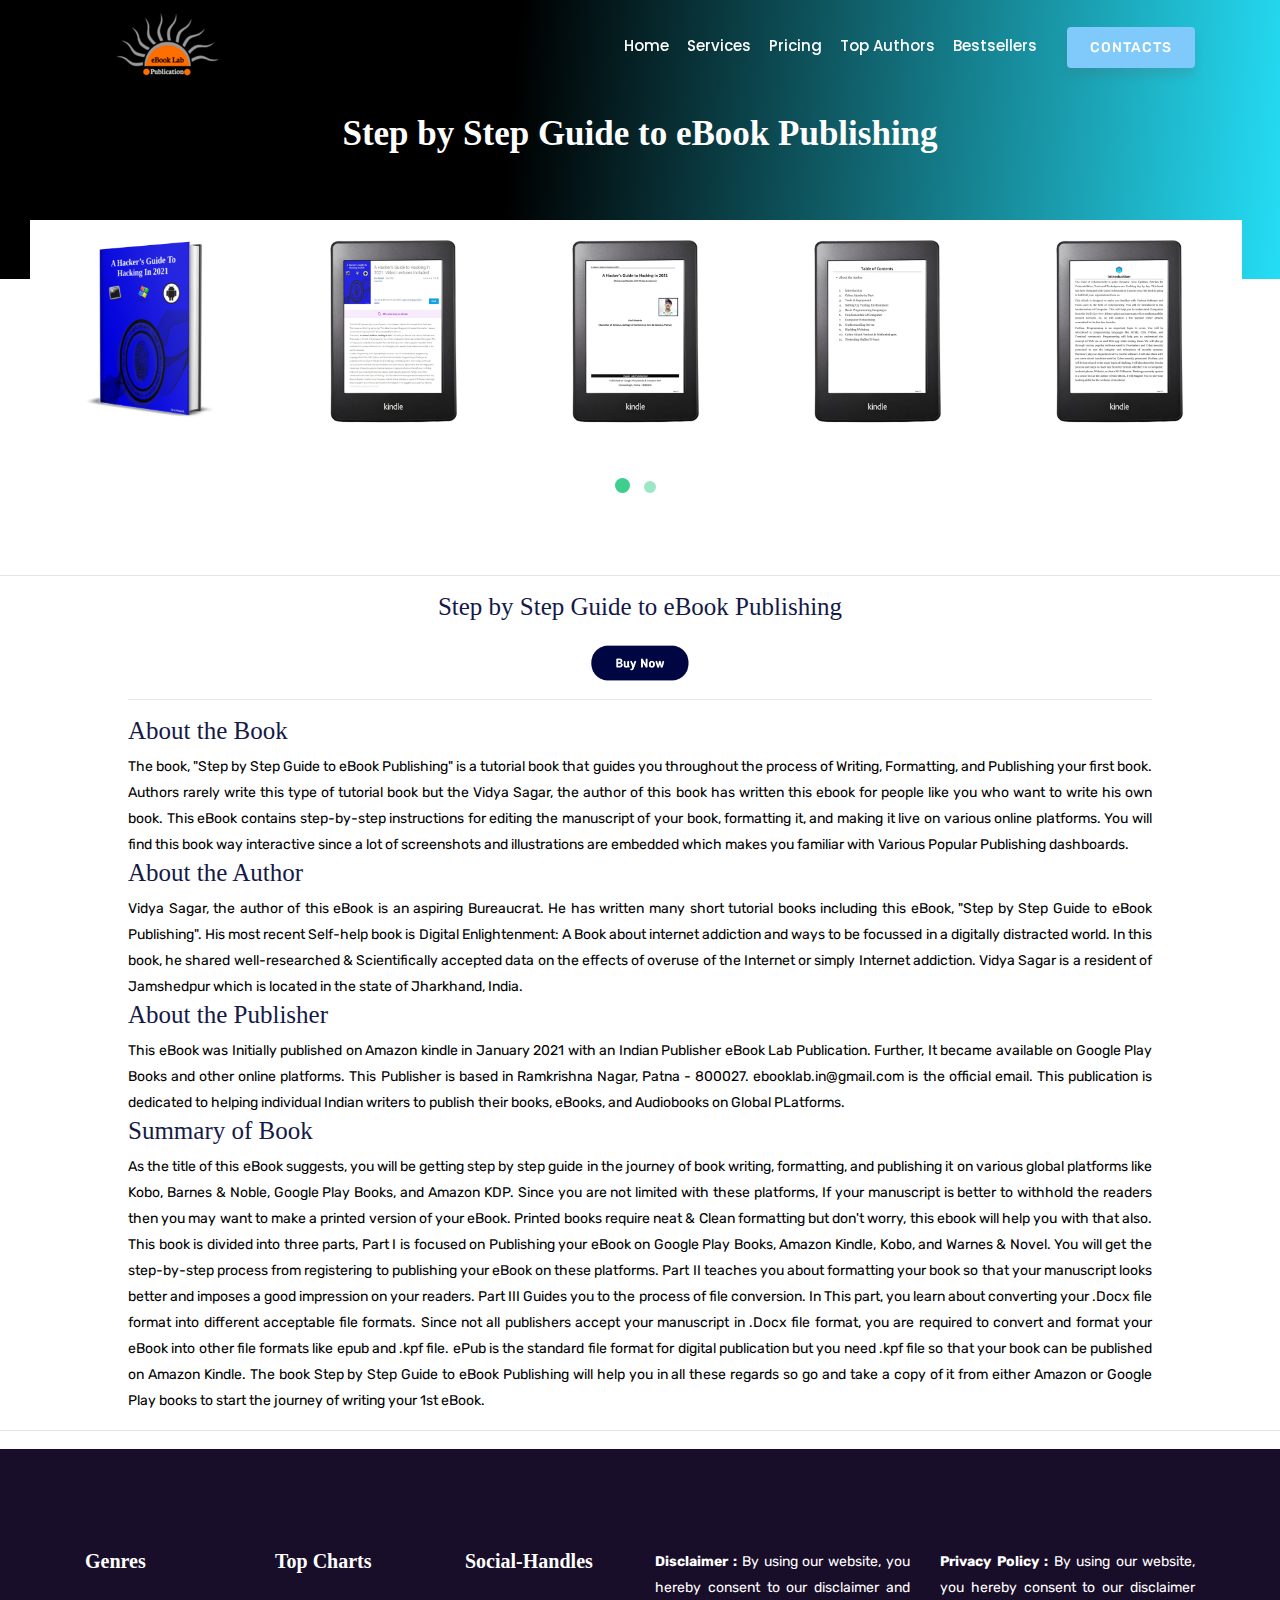
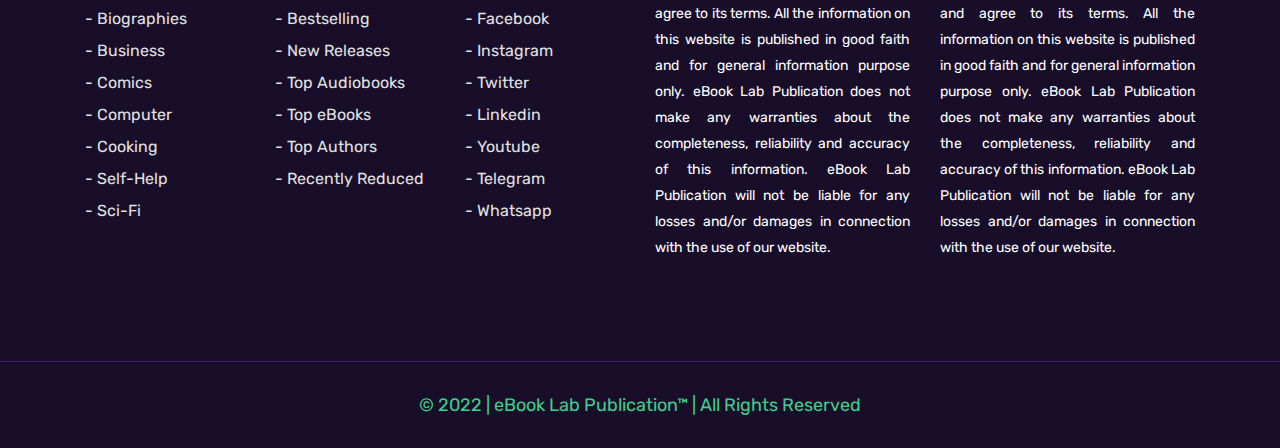
==== commit b2c4d587: "Update Guide_to_Publishing.html" ====
--- a/Guide_to_Publishing.html
+++ b/Guide_to_Publishing.html
@@ -275,7 +275,7 @@
 								
 							
 
-							<p style="text-align: justify; color:white;"> <strong>Disclaimer :</strong> By using our website, you hereby consent to our disclaimer and agree to its terms. All the information on this website is published in good faith and for general information purpose only. eBook Lab Publication does not make any warranties about the completeness, reliability and accuracy of this information. eBook Lab Publication will not be liable for any losses and/or damages in connection with the use of our website.</p>
+							<p style="text-align: justify; color:white;"> <strong>Privacy Policy :</strong> By using our website, you hereby consent to our disclaimer and agree to its terms. All the information on this website is published in good faith and for general information purpose only. eBook Lab Publication does not make any warranties about the completeness, reliability and accuracy of this information. eBook Lab Publication will not be liable for any losses and/or damages in connection with the use of our website.</p>
 								
 							</div>
 						</div>
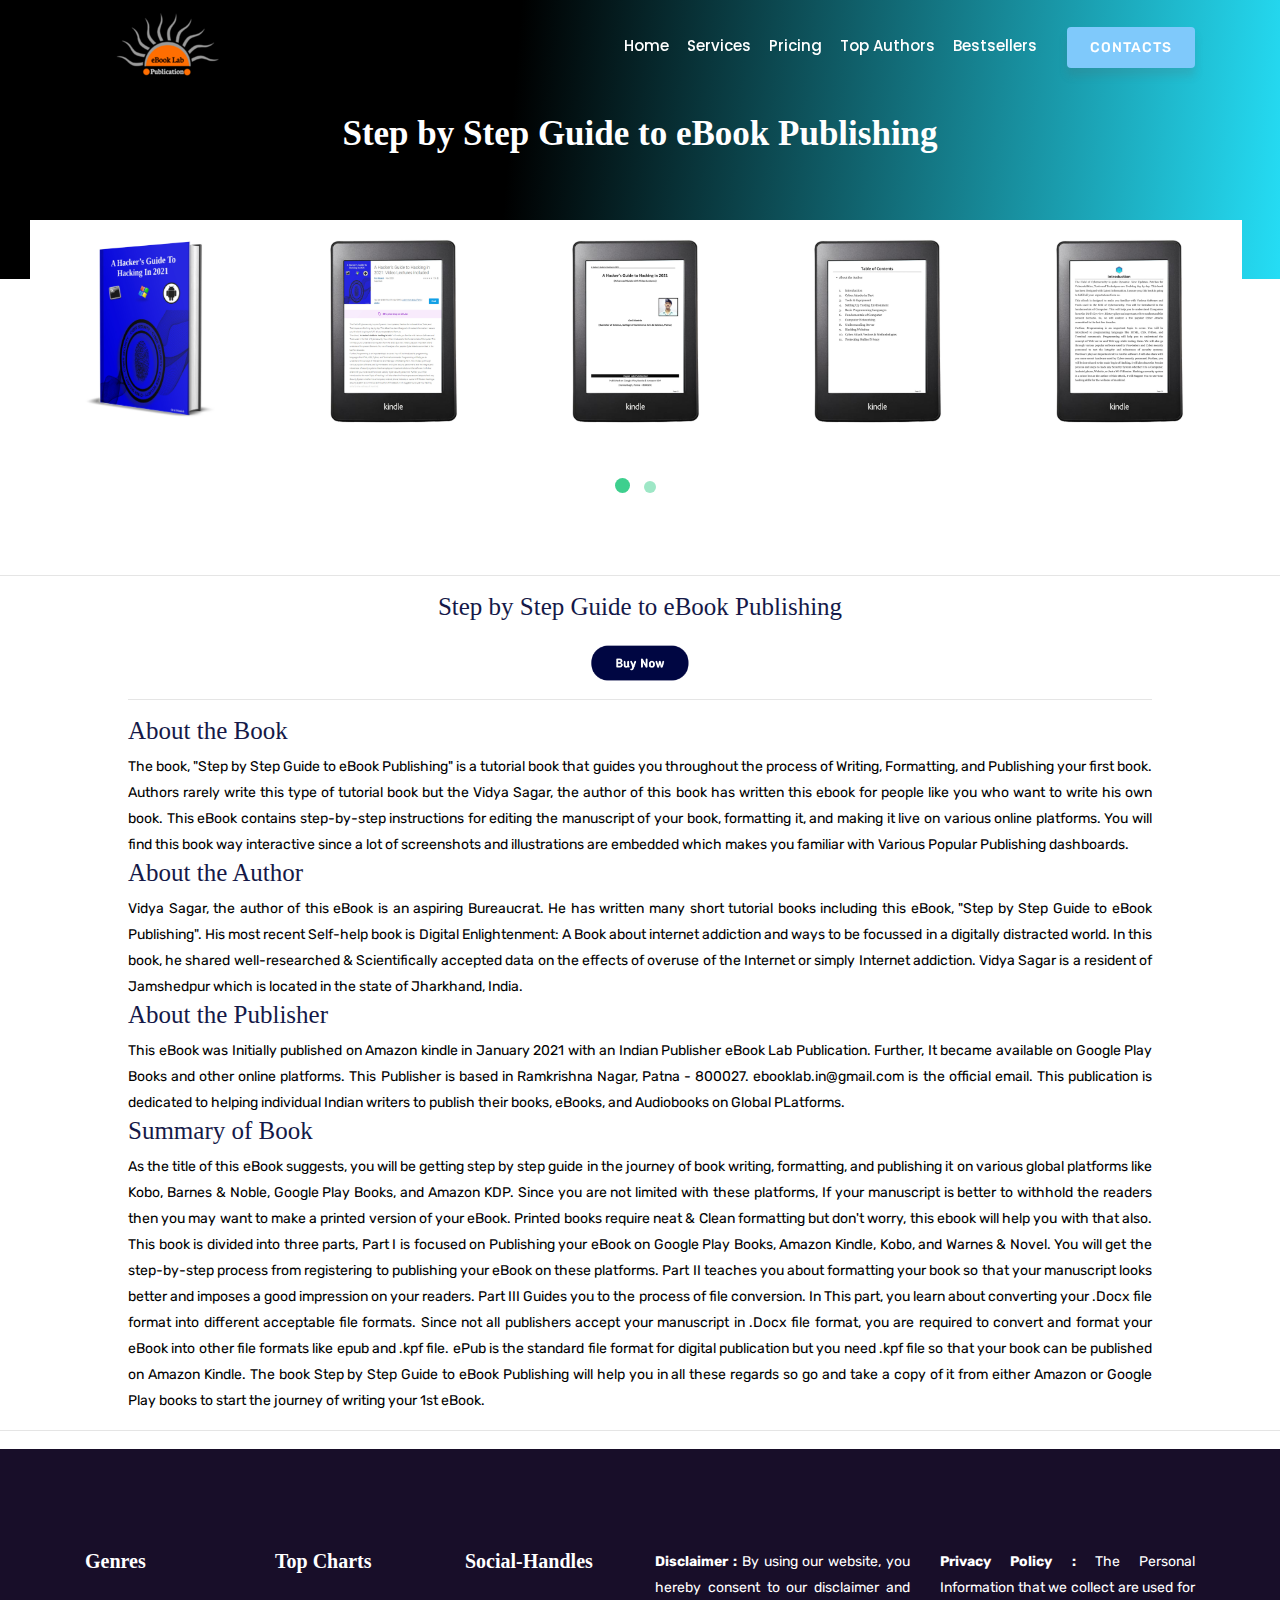
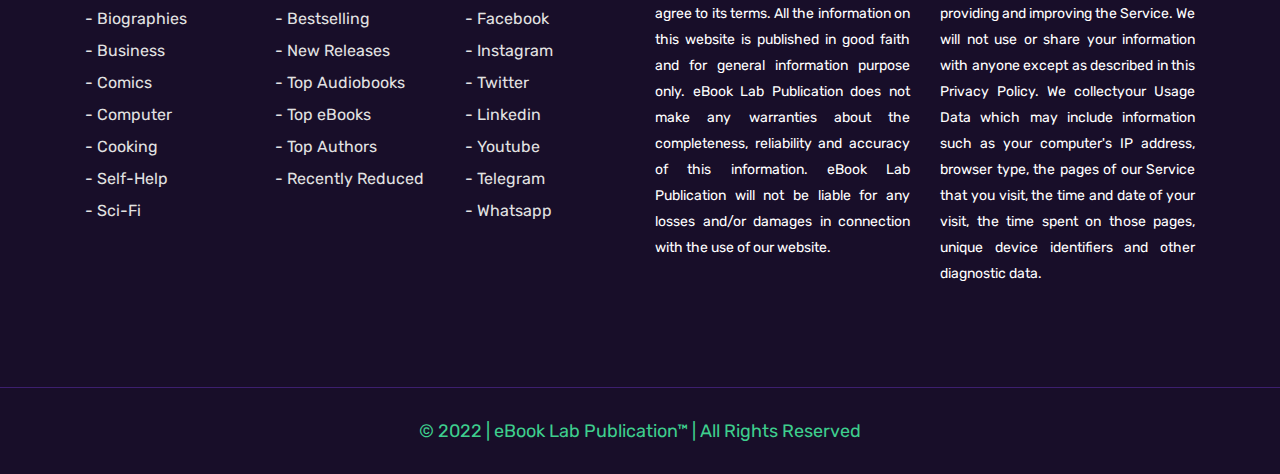
==== commit 24047fae: "Update Guide_to_Publishing.html" ====
--- a/Guide_to_Publishing.html
+++ b/Guide_to_Publishing.html
@@ -275,7 +275,7 @@
 								
 							
 
-							<p style="text-align: justify; color:white;"> <strong>Privacy Policy :</strong> By using our website, you hereby consent to our disclaimer and agree to its terms. All the information on this website is published in good faith and for general information purpose only. eBook Lab Publication does not make any warranties about the completeness, reliability and accuracy of this information. eBook Lab Publication will not be liable for any losses and/or damages in connection with the use of our website.</p>
+							<p style="text-align: justify; color:white;"> <strong>Privacy Policy :</strong> The Personal Information that we collect are used for providing and improving the Service. We will not use or share your information with anyone except as described in this Privacy Policy. We collectyour Usage Data which may include information such as your computer's IP address, browser type, the pages of our Service that you visit, the time and date of your visit, the time spent on those pages, unique device identifiers and other diagnostic data.</p>
 								
 							</div>
 						</div>
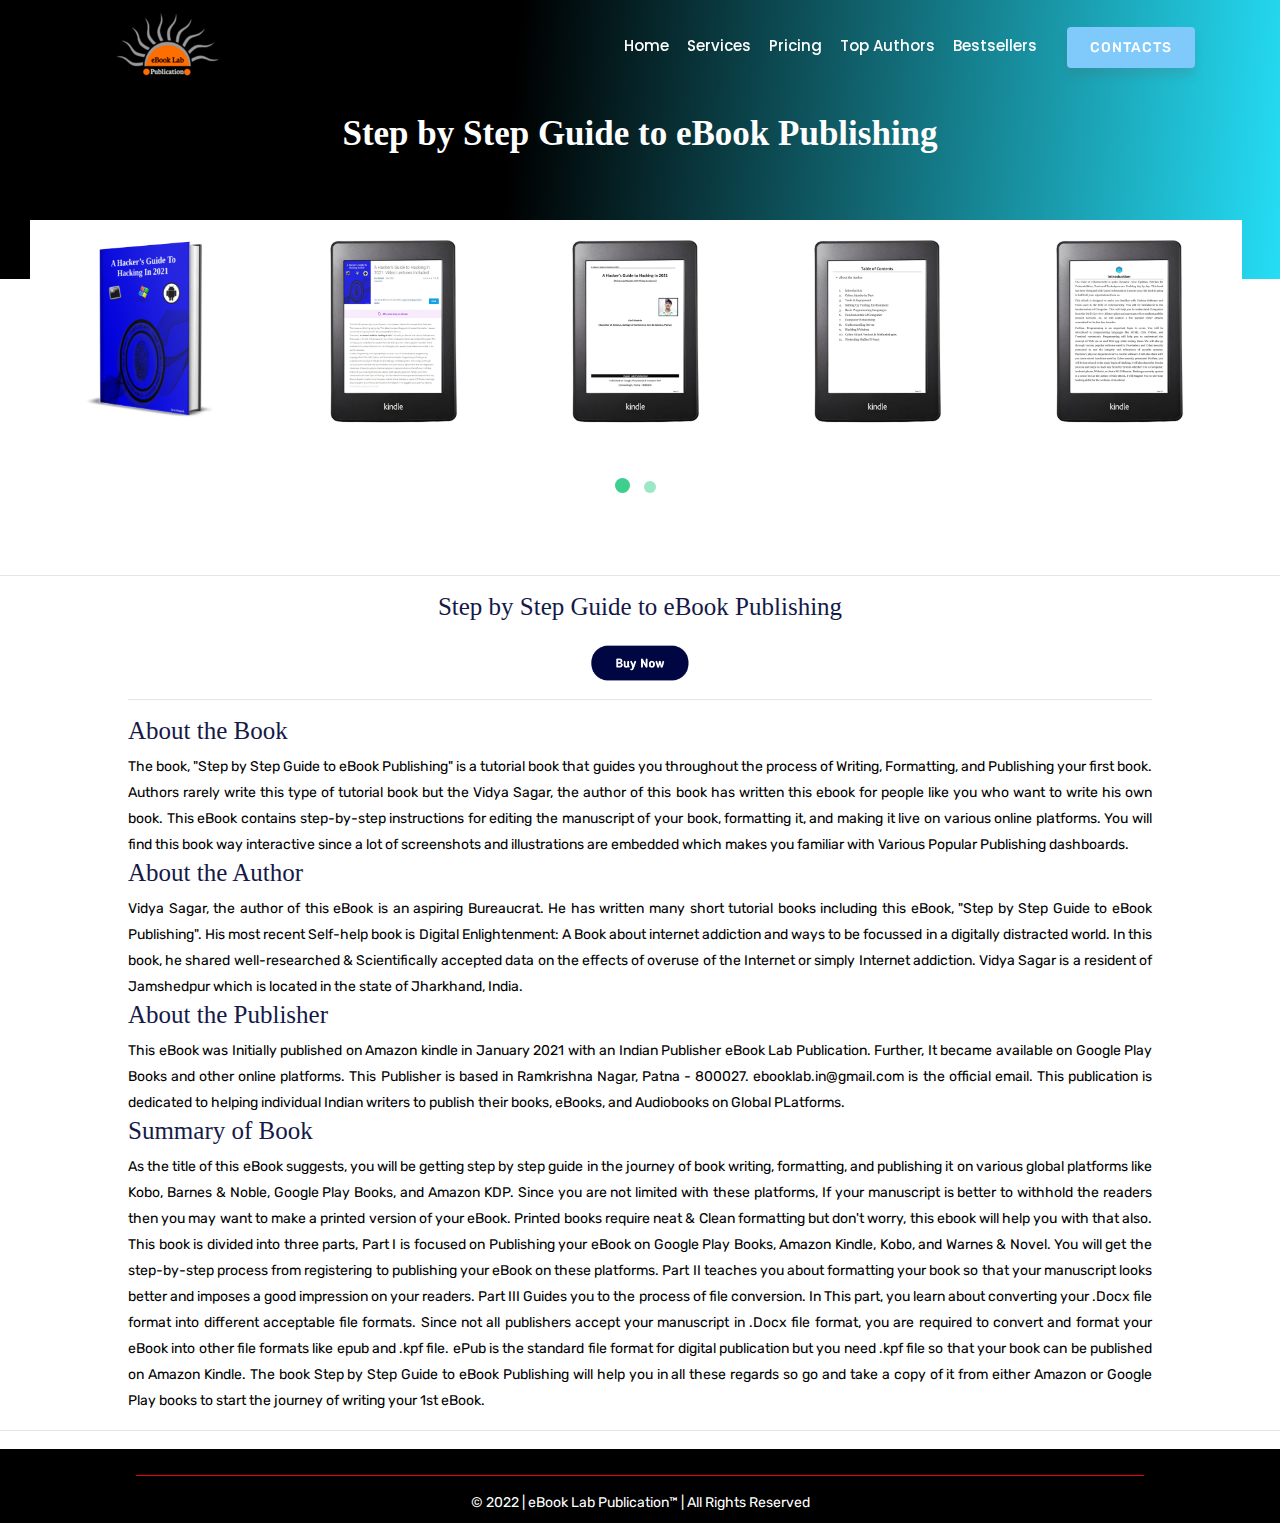
==== commit e979d43e: "Update Guide_to_Publishing.html" ====
--- a/Guide_to_Publishing.html
+++ b/Guide_to_Publishing.html
@@ -201,108 +201,15 @@
 				</tr>
 			</tbody>
 		</table>
-		<!-- Footer Section Start -->
 		<footer>
-			<!-- Footer Area Start -->
-			<section id="footer-Content">
-				<div class="container">
-					<!-- Start Row -->
-					<div class="row">
-						<!-- Start Col -->
-						<div class="col-lg-2 col-md-6 col-sm-6 col-xs-6 col-mb-12">
-							<div class="widget">
-								<h3 class="block-title">Genres</h3>
-								<ul class="menu">
-									<li><a href="#">- Biographies</a></li>
-									<li><a href="#">- Business</a></li>
-									<li><a href="#">- Comics</a></li>
-									<li><a href="#">- Computer</a></li>
-									<li><a href="#">- Cooking</a></li>
-									<li><a href="#">- Self-Help</a></li>
-									<li><a href="#">- Sci-Fi</a></li>
-								</ul>
-							</div>
-						</div>
-						<!-- End Col -->
-						<!-- Start Col -->
-						<div class="col-lg-2 col-md-6 col-sm-6 col-xs-6 col-mb-12">
-							<div class="widget">
-								<h3 class="block-title">Top Charts</h3>
-								<ul class="menu">
-									<li><a href="#">- Bestselling</a></li>
-									<li><a href="#">- New Releases</a></li>
-									<li><a href="#">- Top Audiobooks</a></li>
-									<li><a href="#">- Top eBooks</a></li>
-									<li><a href="#">- Top Authors</a></li>
-									<li><a href="#">- Recently Reduced</a></li>
-								</ul>
-							</div>
-						</div>
-						<!-- End Col -->
-						<!-- Start Col -->
-						<div class="col-lg-2 col-md-6 col-sm-6 col-xs-6 col-mb-12">
-							<div class="widget">
-								<h3 class="block-title">Social-Handles</h3>
-								<ul class="menu">
-									<li><a href="#">- Facebook</a></li>
-									<li><a href="#">- Instagram</a></li>
-									<li><a href="#">- Twitter</a></li>
-									<li><a href="#">- Linkedin</a></li>
-									<li><a href="#">- Youtube</a></li>
-									<li><a href="#">- Telegram</a></li>
-									<li><a href="https://wa.me/+918544307479?text=Hello%20eBook%20Lab%20Publication,%20I%20am%20From%20Your%20Website...">- Whatsapp</a></li>
-								</ul>
-							</div>
-						</div>
-						<!-- End Col -->
-						<!-- Start Col -->
-						
-						
-						
-						<div class="col-lg-3 col-md-6 col-sm-6 col-xs-6 col-mb-12">
-							<div class="footer-logo">
-								
-							
-
-								<p style="text-align: justify; color:white;"> <strong>Disclaimer :</strong> By using our website, you hereby consent to our disclaimer and agree to its terms. All the information on this website is published in good faith and for general information purpose only. eBook Lab Publication does not make any warranties about the completeness, reliability and accuracy of this information. eBook Lab Publication will not be liable for any losses and/or damages in connection with the use of our website.</p>
-								
-							</div>
-						</div>
-						<!-- End Col -->
-						
-						<div class="col-lg-3 col-md-6 col-sm-6 col-xs-6 col-mb-12">
-							<div class="footer-logo">
-								
-							
-
-							<p style="text-align: justify; color:white;"> <strong>Privacy Policy :</strong> The Personal Information that we collect are used for providing and improving the Service. We will not use or share your information with anyone except as described in this Privacy Policy. We collectyour Usage Data which may include information such as your computer's IP address, browser type, the pages of our Service that you visit, the time and date of your visit, the time spent on those pages, unique device identifiers and other diagnostic data.</p>
-								
-							</div>
-						</div>
-						<!-- End Col -->
-						
-					</div>
-					<!-- End Row -->
-				</div>
-				<!-- Copyright Start  -->
-				<div class="copyright">
-					<div class="container">
-						<!-- Star Row -->
-						<div class="row">
-							<div class="col-md-12">
-								<div class="site-info text-center">
-									<p>© 2022 | eBook Lab Publication™ | All Rights Reserved</p>
-								</div>
-							</div>
-							<!-- End Col -->
-						</div>
-						<!-- End Row -->
-					</div>
-				</div>
-				<!-- Copyright End -->
-			</section>
-			<!-- Footer area End -->
-		</footer>
+	<div style="background-color: black; color: white; padding: 10px;">
+		<hr color="red" width="80%"/>
+		<div style="background-color: black; color: white; padding: 0px; text-align: center;">
+			© 2022 | eBook Lab Publication™ | All Rights Reserved
+		</div>
+		</td></tr>
+	</div>
+</footer>
 		<!-- Footer Section End --> 
 		<!-- Go To Top Link -->
 		<a href="#" class="back-to-top">
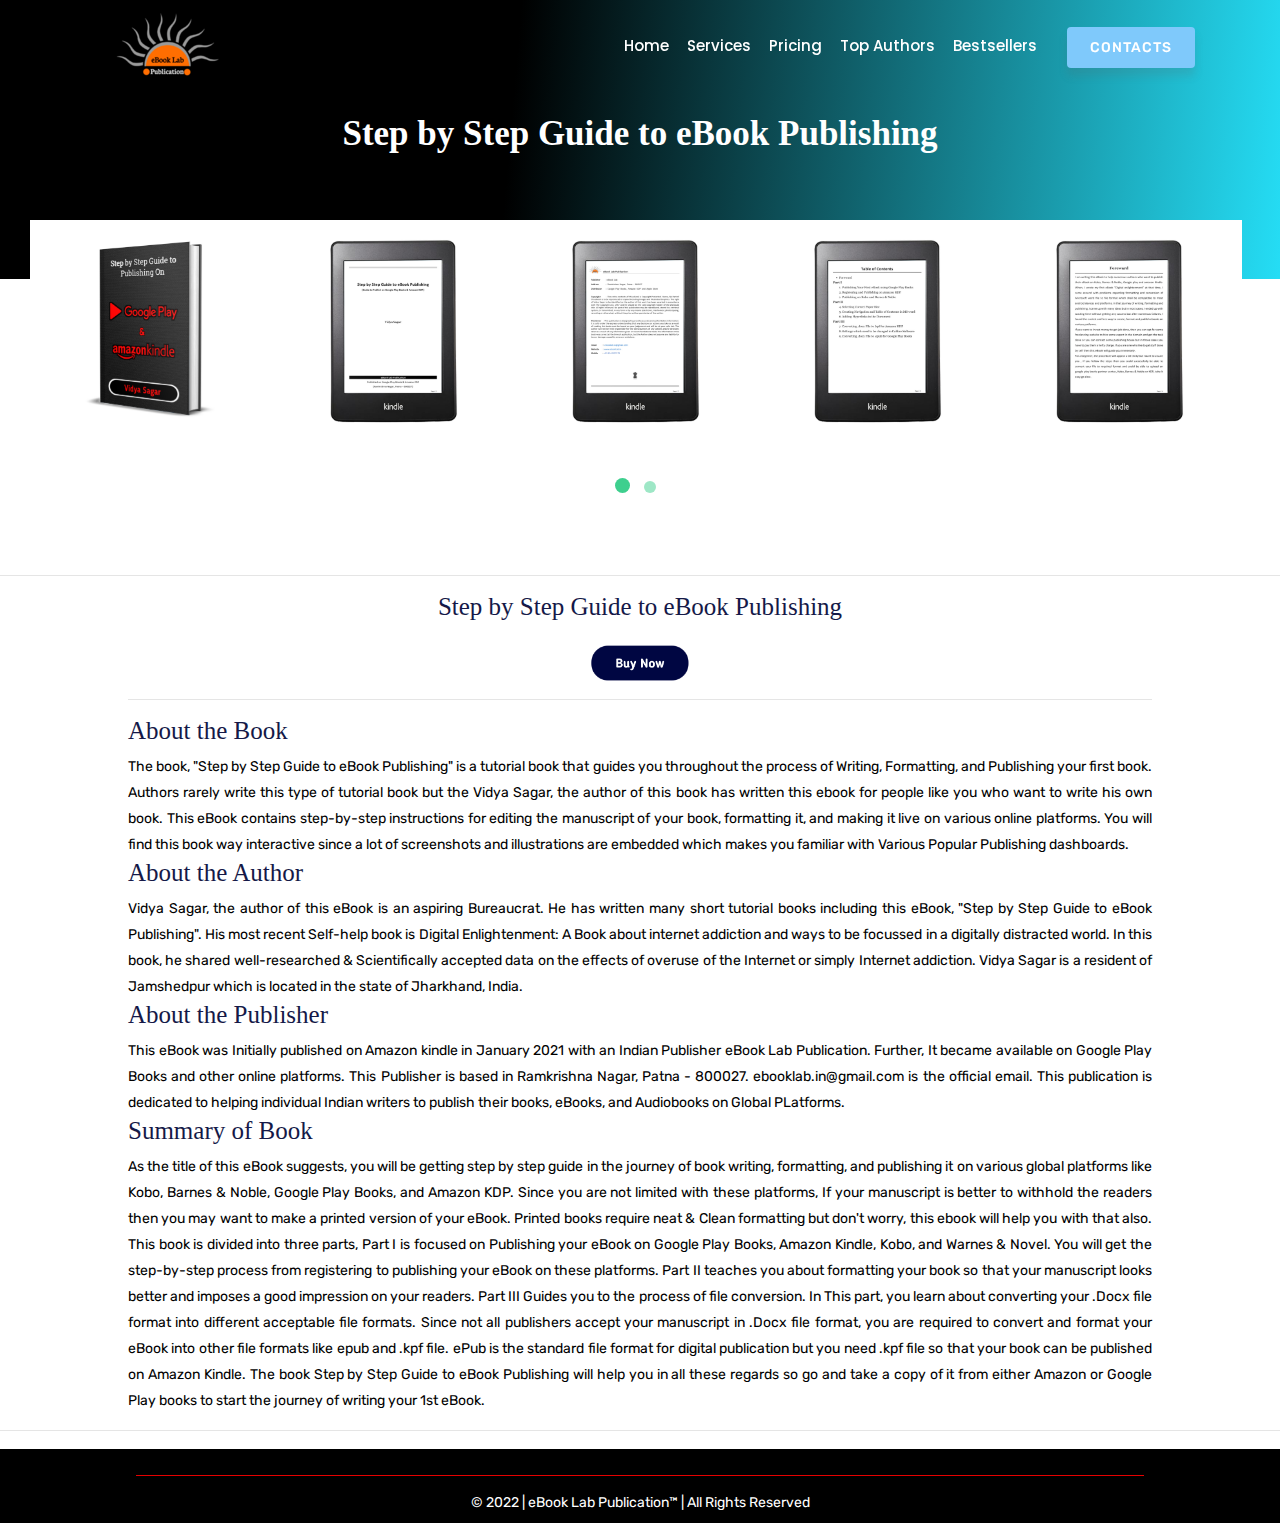
==== commit 7ac8c67a: "Update Guide_to_Publishing.html" ====
--- a/Guide_to_Publishing.html
+++ b/Guide_to_Publishing.html
@@ -1,235 +1,236 @@
 <!DOCTYPE html>
 <html lang="en">
-	<head>
-		<!-- Required meta tags -->
-		<meta charset="utf-8">
-		<meta name="viewport" content="width=device-width, initial-scale=1, shrink-to-fit=no">
-		<meta name="description" content="Step by Step Guide to eBook Publishing is written by Vidya Sagar who is an Aspiring Bureaucrat. This eBook will Guide to format and Publish your eBook">
-		<meta name="keywords" content="Publishing, eBook Publishing, Kindle Direct Publishing,Docx to epub, eBook Formatting, book Publishing, Google Play Books Publishing ebooklab.in, www.ebooklab.in, ebooklab.com, www.ebooklab.com">
-		<meta name="viewport" content="width=device-width, initial-scale=1, maximum-scale=1">
-		<meta name="author" content="Orsi Manish">
-		<title>Step by Step Guide to eBook Publishing</title>
-		
-		<!--====== Favicon Icon ======-->
-		<link rel="shortcut icon" href="www.ebooklab.in/img/icon.png" type="image/png">
-		<!-- Bootstrap CSS -->
-		<link rel="stylesheet" href="css/bootstrap.min.css">
-		<link rel="stylesheet" href="css/animate.css">
-		<link rel="stylesheet" href="css/LineIcons.css">
-		<link rel="stylesheet" href="css/owl.carousel.css">
-		<link rel="stylesheet" href="css/owl.theme.css">
-		<link rel="stylesheet" href="css/magnific-popup.css">
-		<link rel="stylesheet" href="css/nivo-lightbox.css">
-		<link rel="stylesheet" href="css/main.css">
-		<link rel="stylesheet" href="css/responsive.css">
-		
-		<script type='application/ld+json'>
-			{
-				"@context": "http://schema.org",
-				"@type": "Book",
-				"additionalType": "Product",
-				"name": "Step by Step Guide to eBook Publishing",
-				"url": "https://www.ebooklab.in/Guide_to_Publishing.html",
-				"image": "https://www.ebooklab.in/img/showcase/eBook_Publishing_1.jpg",
-				"description": "Step by Step Guide to eBook Publishing is written by Vidya Sagar who is an Aspiring Bureaucrat. This eBook will Guide to format and Publish your eBooks",
-			
-					"author": {
-			     		 "@type": "Person",
-			         		 "name": "Vidya Sagar"
-			  		     
-			 		     },
-			
-					"publisher": {
-			     		 "@type": "organization",
-			         		 "name": "eBook Lab Publication"
-			  		     
-			 		     },
-			
-				"aggregateRating": {
-					"@type": "AggregateRating",
-					"ratingValue": "4.8",
-					"reviewCount": "27"
-				},
-			
-			
-				"offers": {
-					"@type": "Offer",
-					"priceCurrency": "INR",
-					"price": "49",
-					 "url": "https://www.ebooklab.in/Guide_to_Publishing.html",
-					"itemCondition": "New",
-					"availability": "InStock"
-				}
-			}
-							
-		</script>
-		
-		<!-- Load Facebook SDK for JavaScript -->
-		<div id="fb-root"></div>
-		<script async defer src="https://connect.facebook.net/en_US/sdk.js#xfbml=1&version=v2.6"></script>
-		<!-- Global site tag (gtag.js) - Google Analytics -->
-		<script async src="https://www.googletagmanager.com/gtag/js?id=G-4EG5M054F0"></script>
-		<script>
-			window.dataLayer = window.dataLayer || [];
-			function gtag(){dataLayer.push(arguments);}
-			gtag('js', new Date());
-			
-			gtag('config', 'G-4EG5M054F0');
-		</script>
-		
-	</head>
-	
-	<body>
-		<!-- Header Section Start -->
-		<header id="home" class="hero-area">
-			<div class="overlay">
-				<span></span>
-				<span></span>
-			</div>
-			<nav class="navbar navbar-expand-md bg-inverse fixed-top scrolling-navbar">
-				<div class="container">
-					<a href="index.html" class="navbar-brand"><img src="img/logo.png" alt="logo"></a>       
-					<button class="navbar-toggler" type="button" data-toggle="collapse" data-target="#navbarCollapse" aria-controls="navbarCollapse" aria-expanded="false" aria-label="Toggle navigation">
-					<i class="lni-menu"></i>
-					</button>
-					<div class="collapse navbar-collapse" id="navbarCollapse">
-						<ul class="navbar-nav mr-auto w-100 justify-content-end">
-							<li class="nav-item">
-								<a class="nav-link page-scroll" href="https://www.ebooklab.in">Home</a>
-							</li>
-							<li class="nav-item">
-								<a class="nav-link page-scroll" href="https://www.ebooklab.in/#features">Services</a>
-							</li>
-							<li class="nav-item">
-								<a class="nav-link page-scroll" href="https://www.ebooklab.in#pricing">Pricing</a>
-							</li>
-							<li class="nav-item">
-								<a class="nav-link page-scroll" href="https://www.ebooklab.in#team">Top Authors</a>
-							</li>
-							<li class="nav-item">
-								<a class="nav-link page-scroll" href="https://www.ebooklab.in#blog">Bestsellers</a>
-							</li>
-							<li class="nav-item">
-								<a class="btn btn-singin" href="https://wa.me/+918544307479?text=Hello%20eBook%20Lab%20Publication,%20I%20am%20From%20Your%20Website...">Contacts</a>
-							</li>
-						</ul>
-					</div>
-				</div>
-			</nav>
-		</header>
-		<!-- Header Section End --> 
-		<!-- Recent Showcase Section Start -->
-		<section id="showcase">
-			<div class="container-fluid right-position">
-				<!-- Start Row -->
-				<div class="row gradient-bg">
-					<div class="col-lg-12">
-						<div class="showcase-text section-header text-center">
-							<div>
-								<h2 class="section-title">Step by Step Guide to eBook Publishing</h2>
-								<div class="desc-text">
-									
-								</div>
-							</div>
-						</div>
-					</div>
-				</div>
-				<!-- End Row -->
-				<!-- Start Row -->
-				<div class="row justify-content-center showcase-area">
-					<div class="col-lg-12 col-md-12 col-xs-12 pr-0">
-						<div class="showcase-slider owl-carousel">
-							<div class="item">
-								<div class="screenshot-thumb">
-									<img src="img/showcase/Hackers_Guide_to_Hacking_1.jpg" class="img-fluid" alt="A Hacker's Guide to Hacking" />
-								</div>
-							</div>
-							<div class="item">
-								<div class="screenshot-thumb">
-									<img src="img/showcase/Hackers_Guide_to_Hacking_2.jpg" class="img-fluid" alt="A Hacker's Guide to hacking" />
-								</div>
-							</div>
-							<div class="item">
-								<div class="screenshot-thumb">
-									<img src="img/showcase/Hackers_Guide_to_Hacking_3.jpg" class="img-fluid" alt="A Hacker's Guide to Hacking" />
-								</div>
-							</div>
-							<div class="item">
-								<div class="screenshot-thumb">
-									<img src="img/showcase/Hackers_Guide_to_Hacking_4.jpg" class="img-fluid" alt="A Hacker's Guide to Hacking" />
-								</div>
-							</div>
-							<div class="item">
-								<div class="screenshot-thumb">
-									<img src="img/showcase/Hackers_Guide_to_Hacking_5.jpg" class="img-fluid" alt="A Hacker's Guide to hacking" />
-								</div>
-							</div>
-							<div class="item">
-								<div class="screenshot-thumb">
-									<img src="img/showcase/Hackers_Guide_to_Hacking_6.jpg" class="img-fluid" alt="A Hacker's Guide to hacking" />
-								</div>
-							</div>
-						</div>
-					</div>
-				</div>
-				<!-- End Row -->
-			</div>
-		</section>
-		<!-- Recent Showcase Section End --> 
-		<hr/>
-		<div style="width:80%; text-align:justify; margin: auto;">
-			<h1 style="text-align:center; margin: auto; font-size: 25px;">Step by Step Guide to eBook Publishing</h1>
-			<br/>
-			<div align="center"> <a href="https://play.google.com/store/books/details/Orsi_Manish_A_Hacker_s_Guide_to_Hacking_in_2021?id=BSwLEAAAQBAJ"><img  width="100" src="img/Buy_Now.png" class="img-fluid" alt="A Hacker's Guide to Hacking in 2021"></a></div>
-			<hr/>
-			<h3>About the Book</h3>
-			<p>The book, "Step by Step Guide to eBook Publishing" is a tutorial book that guides you throughout the process of Writing, Formatting, and Publishing your first book. Authors rarely write this type of tutorial book but the Vidya Sagar, the author of this book has written this ebook for people like you who want to write his own book. This eBook contains step-by-step instructions for editing the manuscript of your book, formatting it, and making it live on various online platforms. You will find this book way interactive since a lot of screenshots and illustrations are embedded which makes you familiar with Various Popular Publishing dashboards.</p>
-			<h3>About the Author</h3>
-			<p>Vidya Sagar, the author of this eBook is an aspiring Bureaucrat. He has written many short tutorial books including this eBook, "Step by Step Guide to eBook Publishing". His most recent Self-help book is Digital Enlightenment: A Book about internet addiction and ways to be focussed in a digitally distracted world. In this book, he shared well-researched & Scientifically accepted data on the effects of overuse of the Internet or simply Internet addiction. Vidya Sagar is a resident of Jamshedpur which is located in the state of Jharkhand, India.</p>
-			<h3>About the Publisher</h3>
-			<p>This eBook was Initially published on Amazon kindle in January 2021 with an Indian Publisher eBook Lab Publication. Further, It became available on Google Play Books and other online platforms. This Publisher is based in Ramkrishna Nagar, Patna - 800027. ebooklab.in@gmail.com is the official email. This publication is dedicated to helping individual Indian writers to publish their books, eBooks, and Audiobooks on Global PLatforms.</p>
-			<h3>Summary of Book</h3>
-			<p>As the title of this eBook suggests, you will be getting step by step guide in the journey of book writing, formatting, and publishing it on various global platforms like Kobo, Barnes & Noble, Google Play Books,  and Amazon KDP. Since you are not limited with these platforms, If your manuscript is better to withhold the readers then you may want to make a printed version of your eBook. Printed books require neat & Clean formatting but don't worry, this ebook will help you with that also. This book is divided into three parts, Part I is focused on Publishing your eBook on Google Play Books, Amazon Kindle, Kobo, and Warnes & Novel. You will get the step-by-step process from registering to publishing your eBook on these platforms. Part II teaches you about formatting your book so that your manuscript looks better and imposes a good impression on your readers. Part III Guides you to the process of file conversion. In This part, you learn about converting your .Docx file format into different acceptable file formats. Since not all publishers accept your manuscript in .Docx file format, you are required to convert and format your eBook into other file formats like epub and .kpf file. ePub is the standard file format for digital publication but you need .kpf file so that your book can be published on Amazon Kindle. The book Step by Step Guide to eBook Publishing will help you in all these regards so go and take a copy of it from either Amazon or Google Play books to start the journey of writing your 1st eBook.</p>
-		</div>
-		<hr/>
-		<table border="0px" style="width: 100%;">
-			<tbody>
-				<tr>
-					<th>
-						<div class="fb-comments" data-href="https://www.ebooklab.in/Hackers_Guide_to_Hacking.html" data-numposts="3" data-width="100%"></div>
-					</th>
-				</tr>
-			</tbody>
-		</table>
-		<footer>
-	<div style="background-color: black; color: white; padding: 10px;">
-		<hr color="red" width="80%"/>
-		<div style="background-color: black; color: white; padding: 0px; text-align: center;">
-			© 2022 | eBook Lab Publication™ | All Rights Reserved
-		</div>
-		</td></tr>
-	</div>
-</footer>
-		<!-- Footer Section End --> 
-		<!-- Go To Top Link -->
-		<a href="#" class="back-to-top">
-		<i class="lni-chevron-up"></i>
-		</a> 
-		<!-- Preloader -->
-		<div id="preloader">
-			<div class="loader" id="loader-1"></div>
-		</div>
-		<!-- End Preloader -->
-		<!-- jQuery first, then Tether, then Bootstrap JS. -->
-		<script src="js/jquery-min.js"></script>
-		<script src="js/popper.min.js"></script>
-		<script src="js/bootstrap.min.js"></script>
-		<script src="js/owl.carousel.js"></script>      
-		<script src="js/jquery.nav.js"></script>    
-		<script src="js/scrolling-nav.js"></script>    
-		<script src="js/jquery.easing.min.js"></script>     
-		<script src="js/nivo-lightbox.js"></script>     
-		<script src="js/jquery.magnific-popup.min.js"></script>     
-		<script src="js/main.js"></script>
-	</body>
+   <head>
+      <!-- Required meta tags -->
+      <meta charset="utf-8">
+      <meta name="viewport" content="width=device-width, initial-scale=1, shrink-to-fit=no">
+      <meta name="description" content="Step by Step Guide to eBook Publishing is written by Vidya Sagar who is an Aspiring Bureaucrat. This eBook will Guide to format and Publish your eBook">
+      <meta name="keywords" content="Publishing, eBook Publishing, Kindle Direct Publishing,Docx to epub, eBook Formatting, book Publishing, Google Play Books Publishing ebooklab.in, www.ebooklab.in, ebooklab.com, www.ebooklab.com">
+      <meta name="viewport" content="width=device-width, initial-scale=1, maximum-scale=1">
+      <meta name="author" content="Orsi Manish">
+      <title>Step by Step Guide to eBook Publishing</title>
+      <!--====== Favicon Icon ======-->
+      <link rel="apple-touch-icon" sizes="180x180" href="/apple-touch-icon.png">
+      <link rel="icon" type="image/png" sizes="32x32" href="/favicon-32x32.png">
+      <link rel="icon" type="image/png" sizes="16x16" href="/favicon-16x16.png">
+      <link rel="manifest" href="/site.webmanifest">
+      <link rel="mask-icon" href="/safari-pinned-tab.svg" color="#5bbad5">
+      <meta name="msapplication-TileColor" content="#da532c">
+      <meta name="theme-color" content="#ffffff">
+      <!-- Bootstrap CSS -->
+      <link rel="stylesheet" href="css/bootstrap.min.css">
+      <link rel="stylesheet" href="css/animate.css">
+      <link rel="stylesheet" href="css/LineIcons.css">
+      <link rel="stylesheet" href="css/owl.carousel.css">
+      <link rel="stylesheet" href="css/owl.theme.css">
+      <link rel="stylesheet" href="css/magnific-popup.css">
+      <link rel="stylesheet" href="css/nivo-lightbox.css">
+      <link rel="stylesheet" href="css/main.css">
+      <link rel="stylesheet" href="css/responsive.css">
+      <script type='application/ld+json'>
+         {
+         	"@context": "http://schema.org",
+         	"@type": "Book",
+         	"additionalType": "Product",
+         	"name": "Step by Step Guide to eBook Publishing",
+         	"url": "https://www.ebooklab.in/Guide_to_Publishing.html",
+         	"image": "https://www.ebooklab.in/img/showcase/eBook_Publishing_1.jpg",
+         	"description": "Step by Step Guide to eBook Publishing is written by Vidya Sagar who is an Aspiring Bureaucrat. This eBook will Guide to format and Publish your eBooks",
+         
+         		"author": {
+              		 "@type": "Person",
+                  		 "name": "Vidya Sagar"
+           		     
+          		     },
+         		"datePublished" : "2022-01-22",
+         		 "genre" : "Book Publishing",
+         		"publisher": {
+              		 "@type": "organization",
+                  		 "name": "eBook Lab Publication"
+           		     
+          		     },
+         
+         	"aggregateRating": {
+         		"@type": "AggregateRating",
+         		"ratingValue": "4.8",
+         		"reviewCount": "27"
+         	},
+         
+         
+         	"offers": {
+         		"@type": "Offer",
+         		"priceCurrency": "INR",
+         		"price": "49",
+         		 "url": "https://www.ebooklab.in/Guide_to_Publishing.html",
+         		"itemCondition": "New",
+         		"availability": "InStock"
+         	}
+         }
+         				
+      </script>
+      <!-- Load Facebook SDK for JavaScript -->
+      <div id="fb-root"></div>
+      <script async defer src="https://connect.facebook.net/en_US/sdk.js#xfbml=1&version=v2.6"></script>
+      <!-- Global site tag (gtag.js) - Google Analytics -->
+      <script async src="https://www.googletagmanager.com/gtag/js?id=G-4EG5M054F0"></script>
+      <script>
+         window.dataLayer = window.dataLayer || [];
+         function gtag(){dataLayer.push(arguments);}
+         gtag('js', new Date());
+         
+         gtag('config', 'G-4EG5M054F0');
+      </script>
+   </head>
+   <body>
+      <!-- Header Section Start -->
+      <header id="home" class="hero-area">
+         <div class="overlay">
+            <span></span>
+            <span></span>
+         </div>
+         <nav class="navbar navbar-expand-md bg-inverse fixed-top scrolling-navbar">
+            <div class="container">
+               <a href="index.html" class="navbar-brand"><img src="img/logo.png" alt="logo"></a>       
+               <button class="navbar-toggler" type="button" data-toggle="collapse" data-target="#navbarCollapse" aria-controls="navbarCollapse" aria-expanded="false" aria-label="Toggle navigation">
+               <i class="lni-menu"></i>
+               </button>
+               <div class="collapse navbar-collapse" id="navbarCollapse">
+                  <ul class="navbar-nav mr-auto w-100 justify-content-end">
+                     <li class="nav-item">
+                        <a class="nav-link page-scroll" href="https://www.ebooklab.in">Home</a>
+                     </li>
+                     <li class="nav-item">
+                        <a class="nav-link page-scroll" href="https://www.ebooklab.in/#features">Services</a>
+                     </li>
+                     <li class="nav-item">
+                        <a class="nav-link page-scroll" href="https://www.ebooklab.in#pricing">Pricing</a>
+                     </li>
+                     <li class="nav-item">
+                        <a class="nav-link page-scroll" href="https://www.ebooklab.in#team">Top Authors</a>
+                     </li>
+                     <li class="nav-item">
+                        <a class="nav-link page-scroll" href="https://www.ebooklab.in#blog">Bestsellers</a>
+                     </li>
+                     <li class="nav-item">
+                        <a class="btn btn-singin" href="https://wa.me/+918544307479?text=Hello%20eBook%20Lab%20Publication,%20I%20am%20From%20Your%20Website...">Contacts</a>
+                     </li>
+                  </ul>
+               </div>
+            </div>
+         </nav>
+      </header>
+      <!-- Header Section End --> 
+      <!-- Recent Showcase Section Start -->
+      <section id="showcase">
+         <div class="container-fluid right-position">
+            <!-- Start Row -->
+            <div class="row gradient-bg">
+               <div class="col-lg-12">
+                  <div class="showcase-text section-header text-center">
+                     <div>
+                        <h2 class="section-title">Step by Step Guide to eBook Publishing</h2>
+                        <div class="desc-text">
+                        </div>
+                     </div>
+                  </div>
+               </div>
+            </div>
+            <!-- End Row -->
+            <!-- Start Row -->
+            <div class="row justify-content-center showcase-area">
+               <div class="col-lg-12 col-md-12 col-xs-12 pr-0">
+                  <div class="showcase-slider owl-carousel">
+                     <div class="item">
+                        <div class="screenshot-thumb">
+                           <img src="img/showcase/Guide_to_Publishing_1.jpg" class="img-fluid" alt="A Hacker's Guide to Hacking" />
+                        </div>
+                     </div>
+                     <div class="item">
+                        <div class="screenshot-thumb">
+                           <img src="img/showcase/Guide_to_Publishing_2.jpg" class="img-fluid" alt="A Hacker's Guide to hacking" />
+                        </div>
+                     </div>
+                     <div class="item">
+                        <div class="screenshot-thumb">
+                           <img src="img/showcase/Guide_to_Publishing_3.jpg" class="img-fluid" alt="A Hacker's Guide to Hacking" />
+                        </div>
+                     </div>
+                     <div class="item">
+                        <div class="screenshot-thumb">
+                           <img src="img/showcase/Guide_to_Publishing_4.jpg" class="img-fluid" alt="A Hacker's Guide to Hacking" />
+                        </div>
+                     </div>
+                     <div class="item">
+                        <div class="screenshot-thumb">
+                           <img src="img/showcase/Guide_to_Publishing_5.jpg" class="img-fluid" alt="A Hacker's Guide to hacking" />
+                        </div>
+                     </div>
+                     <div class="item">
+                        <div class="screenshot-thumb">
+                           <img src="img/showcase/Guide_to_Publishing_6.jpg" class="img-fluid" alt="A Hacker's Guide to hacking" />
+                        </div>
+                     </div>
+                  </div>
+               </div>
+            </div>
+            <!-- End Row -->
+         </div>
+      </section>
+      <!-- Recent Showcase Section End --> 
+      <hr/>
+      <div style="width:80%; text-align:justify; margin: auto;">
+         <h1 style="text-align:center; margin: auto; font-size: 25px;">Step by Step Guide to eBook Publishing</h1>
+         <br/>
+         <div align="center"> <a href="https://play.google.com/store/books/details/Orsi_Manish_A_Hacker_s_Guide_to_Hacking_in_2021?id=BSwLEAAAQBAJ"><img  width="100" src="img/Buy_Now.png" class="img-fluid" alt="A Hacker's Guide to Hacking in 2021"></a></div>
+         <hr/>
+         <h3>About the Book</h3>
+         <p>The book, "Step by Step Guide to eBook Publishing" is a tutorial book that guides you throughout the process of Writing, Formatting, and Publishing your first book. Authors rarely write this type of tutorial book but the Vidya Sagar, the author of this book has written this ebook for people like you who want to write his own book. This eBook contains step-by-step instructions for editing the manuscript of your book, formatting it, and making it live on various online platforms. You will find this book way interactive since a lot of screenshots and illustrations are embedded which makes you familiar with Various Popular Publishing dashboards.</p>
+         <h3>About the Author</h3>
+         <p>Vidya Sagar, the author of this eBook is an aspiring Bureaucrat. He has written many short tutorial books including this eBook, "Step by Step Guide to eBook Publishing". His most recent Self-help book is Digital Enlightenment: A Book about internet addiction and ways to be focussed in a digitally distracted world. In this book, he shared well-researched & Scientifically accepted data on the effects of overuse of the Internet or simply Internet addiction. Vidya Sagar is a resident of Jamshedpur which is located in the state of Jharkhand, India.</p>
+         <h3>About the Publisher</h3>
+         <p>This eBook was Initially published on Amazon kindle in January 2021 with an Indian Publisher eBook Lab Publication. Further, It became available on Google Play Books and other online platforms. This Publisher is based in Ramkrishna Nagar, Patna - 800027. ebooklab.in@gmail.com is the official email. This publication is dedicated to helping individual Indian writers to publish their books, eBooks, and Audiobooks on Global PLatforms.</p>
+         <h3>Summary of Book</h3>
+         <p>As the title of this eBook suggests, you will be getting step by step guide in the journey of book writing, formatting, and publishing it on various global platforms like Kobo, Barnes & Noble, Google Play Books,  and Amazon KDP. Since you are not limited with these platforms, If your manuscript is better to withhold the readers then you may want to make a printed version of your eBook. Printed books require neat & Clean formatting but don't worry, this ebook will help you with that also. This book is divided into three parts, Part I is focused on Publishing your eBook on Google Play Books, Amazon Kindle, Kobo, and Warnes & Novel. You will get the step-by-step process from registering to publishing your eBook on these platforms. Part II teaches you about formatting your book so that your manuscript looks better and imposes a good impression on your readers. Part III Guides you to the process of file conversion. In This part, you learn about converting your .Docx file format into different acceptable file formats. Since not all publishers accept your manuscript in .Docx file format, you are required to convert and format your eBook into other file formats like epub and .kpf file. ePub is the standard file format for digital publication but you need .kpf file so that your book can be published on Amazon Kindle. The book Step by Step Guide to eBook Publishing will help you in all these regards so go and take a copy of it from either Amazon or Google Play books to start the journey of writing your 1st eBook.</p>
+      </div>
+      <hr/>
+      <table border="0px" style="width: 100%;">
+         <tbody>
+            <tr>
+               <th>
+                  <div class="fb-comments" data-href="https://www.ebooklab.in/Hackers_Guide_to_Hacking.html" data-numposts="3" data-width="100%"></div>
+               </th>
+            </tr>
+         </tbody>
+      </table>
+      <footer>
+         <div style="background-color: black; color: white; padding: 10px;">
+            <hr color="red" width="80%"/>
+            <div style="background-color: black; color: white; padding: 0px; text-align: center;">
+               © 2022 | eBook Lab Publication™ | All Rights Reserved
+            </div>
+            </td></tr>
+         </div>
+      </footer>
+      <!-- Footer Section End --> 
+      <!-- Go To Top Link -->
+      <a href="#" class="back-to-top">
+      <i class="lni-chevron-up"></i>
+      </a> 
+      <!-- Preloader -->
+      <div id="preloader">
+         <div class="loader" id="loader-1"></div>
+      </div>
+      <!-- End Preloader -->
+      <!-- jQuery first, then Tether, then Bootstrap JS. -->
+      <script src="js/jquery-min.js"></script>
+      <script src="js/popper.min.js"></script>
+      <script src="js/bootstrap.min.js"></script>
+      <script src="js/owl.carousel.js"></script>      
+      <script src="js/jquery.nav.js"></script>    
+      <script src="js/scrolling-nav.js"></script>    
+      <script src="js/jquery.easing.min.js"></script>     
+      <script src="js/nivo-lightbox.js"></script>     
+      <script src="js/jquery.magnific-popup.min.js"></script>     
+      <script src="js/main.js"></script>
+   </body>
 </html>
